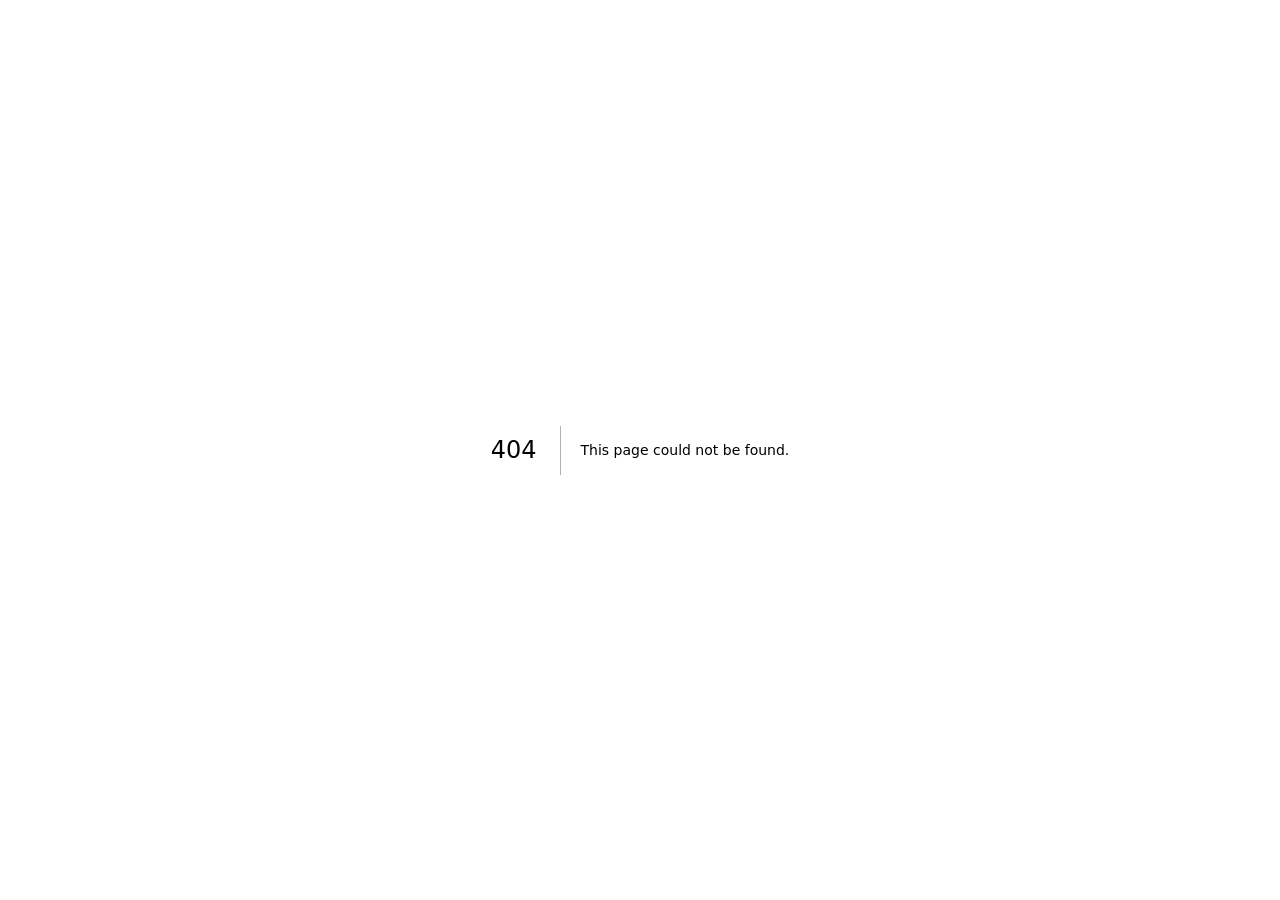
==== 404/index.html @ 4264b638 "feat: initial release of AquaMind AI frontend and GitHub Pages deployment" ====
<!DOCTYPE html><html lang="az"><head><meta charSet="utf-8"/><meta name="viewport" content="width=device-width, initial-scale=1"/><link rel="stylesheet" href="/_next/static/css/7a95e7f1d244019e.css" crossorigin="" data-precedence="next"/><link rel="preload" as="script" fetchPriority="low" href="/_next/static/chunks/webpack-76c2c47c32626e81.js" crossorigin=""/><script src="/_next/static/chunks/fd9d1056-ce0f499a22923466.js" async="" crossorigin=""></script><script src="/_next/static/chunks/69-cda3933aa8837199.js" async="" crossorigin=""></script><script src="/_next/static/chunks/main-app-fae444a233d89d41.js" async="" crossorigin=""></script><title>404: This page could not be found.</title><meta name="theme-color" content="#030f1a"/><title>AquaMind AI — Ağıllı Akvakültür və Akvaponika Monitorinqi</title><meta name="description" content="Azərbaycan Respublikası — Real vaxtlı IoT və Süni İntellekt əsaslı su ekosistemi, balıq və bitki bəslənmə monitorinq sistemi."/><meta name="author" content="Suleyman Hajizadeh"/><meta name="keywords" content="AquaMind AI,Akvaponika,Akvakültür,Azərbaycan,IoT Monitorinq,Süni İntellekt,Random Forest,Next.js,Vercel"/><meta property="og:title" content="AquaMind AI — Ağıllı Akvakültür və Akvaponika Monitorinq Platforması"/><meta property="og:description" content="Real-vaxt sensor telemetriyası, AI temperatur proqnozları və erkən xəbərdarlıq sistemi."/><meta property="og:site_name" content="AquaMind AI"/><meta property="og:locale" content="az_AZ"/><meta property="og:type" content="website"/><meta name="twitter:card" content="summary_large_image"/><meta name="twitter:title" content="AquaMind AI — Ağıllı Akvakültür Monitorinqi"/><meta name="twitter:description" content="IoT və Süni İntellekt əsaslı akvaponika monitorinq sistemi"/><link rel="icon" href="data:image/svg+xml,&lt;svg xmlns=&#x27;http://www.w3.org/2000/svg&#x27; viewBox=&#x27;0 0 100 100&#x27;&gt;&lt;text y=&#x27;.9em&#x27; font-size=&#x27;90&#x27;&gt;🌊&lt;/text&gt;&lt;/svg&gt;"/><script src="/_next/static/chunks/polyfills-c67a75d1b6f99dc8.js" crossorigin="" noModule=""></script></head><body class="antialiased selection:bg-[#38bdf8]/30 selection:text-[#38bdf8]"><div style="font-family:system-ui,&quot;Segoe UI&quot;,Roboto,Helvetica,Arial,sans-serif,&quot;Apple Color Emoji&quot;,&quot;Segoe UI Emoji&quot;;height:100vh;text-align:center;display:flex;flex-direction:column;align-items:center;justify-content:center"><div><style>body{color:#000;background:#fff;margin:0}.next-error-h1{border-right:1px solid rgba(0,0,0,.3)}@media (prefers-color-scheme:dark){body{color:#fff;background:#000}.next-error-h1{border-right:1px solid rgba(255,255,255,.3)}}</style><h1 class="next-error-h1" style="display:inline-block;margin:0 20px 0 0;padding:0 23px 0 0;font-size:24px;font-weight:500;vertical-align:top;line-height:49px">404</h1><div style="display:inline-block"><h2 style="font-size:14px;font-weight:400;line-height:49px;margin:0">This page could not be found.</h2></div></div></div><script src="/_next/static/chunks/webpack-76c2c47c32626e81.js" crossorigin="" async=""></script><script>(self.__next_f=self.__next_f||[]).push([0]);self.__next_f.push([2,null])</script><script>self.__next_f.push([1,"1:HL[\"/_next/static/css/7a95e7f1d244019e.css\",\"style\",{\"crossOrigin\":\"\"}]\n0:\"$L2\"\n"])</script><script>self.__next_f.push([1,"3:I[7690,[],\"\"]\n5:I[5613,[],\"\"]\n6:I[1778,[],\"\"]\nc:I[8955,[],\"\"]\n7:{\"fontFamily\":\"system-ui,\\\"Segoe UI\\\",Roboto,Helvetica,Arial,sans-serif,\\\"Apple Color Emoji\\\",\\\"Segoe UI Emoji\\\"\",\"height\":\"100vh\",\"textAlign\":\"center\",\"display\":\"flex\",\"flexDirection\":\"column\",\"alignItems\":\"center\",\"justifyContent\":\"center\"}\n8:{\"display\":\"inline-block\",\"margin\":\"0 20px 0 0\",\"padding\":\"0 23px 0 0\",\"fontSize\":24,\"fontWeight\":500,\"verticalAlign\":\"top\",\"lineHeight\":\"49px\"}\n9:{\"display\":\"inline-block\"}\na:{\"fontSize\":14,\"fontWeigh"])</script><script>self.__next_f.push([1,"t\":400,\"lineHeight\":\"49px\",\"margin\":0}\nd:[]\n"])</script><script>self.__next_f.push([1,"2:[[[\"$\",\"link\",\"0\",{\"rel\":\"stylesheet\",\"href\":\"/_next/static/css/7a95e7f1d244019e.css\",\"precedence\":\"next\",\"crossOrigin\":\"\"}]],[\"$\",\"$L3\",null,{\"buildId\":\"jbBzk1_07WuRyz55Twn7K\",\"assetPrefix\":\"\",\"initialCanonicalUrl\":\"/_not-found/\",\"initialTree\":[\"\",{\"children\":[\"__PAGE__\",{}]},\"$undefined\",\"$undefined\",true],\"initialSeedData\":[\"\",{\"children\":[\"__PAGE__\",{},[\"$L4\",[[\"$\",\"title\",null,{\"children\":\"404: This page could not be found.\"}],[\"$\",\"div\",null,{\"style\":{\"fontFamily\":\"system-ui,\\\"Segoe UI\\\",Roboto,Helvetica,Arial,sans-serif,\\\"Apple Color Emoji\\\",\\\"Segoe UI Emoji\\\"\",\"height\":\"100vh\",\"textAlign\":\"center\",\"display\":\"flex\",\"flexDirection\":\"column\",\"alignItems\":\"center\",\"justifyContent\":\"center\"},\"children\":[\"$\",\"div\",null,{\"children\":[[\"$\",\"style\",null,{\"dangerouslySetInnerHTML\":{\"__html\":\"body{color:#000;background:#fff;margin:0}.next-error-h1{border-right:1px solid rgba(0,0,0,.3)}@media (prefers-color-scheme:dark){body{color:#fff;background:#000}.next-error-h1{border-right:1px solid rgba(255,255,255,.3)}}\"}}],[\"$\",\"h1\",null,{\"className\":\"next-error-h1\",\"style\":{\"display\":\"inline-block\",\"margin\":\"0 20px 0 0\",\"padding\":\"0 23px 0 0\",\"fontSize\":24,\"fontWeight\":500,\"verticalAlign\":\"top\",\"lineHeight\":\"49px\"},\"children\":\"404\"}],[\"$\",\"div\",null,{\"style\":{\"display\":\"inline-block\"},\"children\":[\"$\",\"h2\",null,{\"style\":{\"fontSize\":14,\"fontWeight\":400,\"lineHeight\":\"49px\",\"margin\":0},\"children\":\"This page could not be found.\"}]}]]}]}]],null]]},[null,[\"$\",\"html\",null,{\"lang\":\"az\",\"children\":[\"$\",\"body\",null,{\"className\":\"antialiased selection:bg-[#38bdf8]/30 selection:text-[#38bdf8]\",\"children\":[\"$\",\"$L5\",null,{\"parallelRouterKey\":\"children\",\"segmentPath\":[\"children\"],\"loading\":\"$undefined\",\"loadingStyles\":\"$undefined\",\"loadingScripts\":\"$undefined\",\"hasLoading\":false,\"error\":\"$undefined\",\"errorStyles\":\"$undefined\",\"errorScripts\":\"$undefined\",\"template\":[\"$\",\"$L6\",null,{}],\"templateStyles\":\"$undefined\",\"templateScripts\":\"$undefined\",\"notFound\":[[\"$\",\"title\",null,{\"children\":\"404: This page could not be found.\"}],[\"$\",\"div\",null,{\"style\":\"$7\",\"children\":[\"$\",\"div\",null,{\"children\":[[\"$\",\"style\",null,{\"dangerouslySetInnerHTML\":{\"__html\":\"body{color:#000;background:#fff;margin:0}.next-error-h1{border-right:1px solid rgba(0,0,0,.3)}@media (prefers-color-scheme:dark){body{color:#fff;background:#000}.next-error-h1{border-right:1px solid rgba(255,255,255,.3)}}\"}}],[\"$\",\"h1\",null,{\"className\":\"next-error-h1\",\"style\":\"$8\",\"children\":\"404\"}],[\"$\",\"div\",null,{\"style\":\"$9\",\"children\":[\"$\",\"h2\",null,{\"style\":\"$a\",\"children\":\"This page could not be found.\"}]}]]}]}]],\"notFoundStyles\":[],\"styles\":null}]}]}],null]],\"initialHead\":[false,\"$Lb\"],\"globalErrorComponent\":\"$c\",\"missingSlots\":\"$Wd\"}]]\n"])</script><script>self.__next_f.push([1,"b:[[\"$\",\"meta\",\"0\",{\"name\":\"viewport\",\"content\":\"width=device-width, initial-scale=1\"}],[\"$\",\"meta\",\"1\",{\"name\":\"theme-color\",\"content\":\"#030f1a\"}],[\"$\",\"meta\",\"2\",{\"charSet\":\"utf-8\"}],[\"$\",\"title\",\"3\",{\"children\":\"AquaMind AI — Ağıllı Akvakültür və Akvaponika Monitorinqi\"}],[\"$\",\"meta\",\"4\",{\"name\":\"description\",\"content\":\"Azərbaycan Respublikası — Real vaxtlı IoT və Süni İntellekt əsaslı su ekosistemi, balıq və bitki bəslənmə monitorinq sistemi.\"}],[\"$\",\"meta\",\"5\",{\"name\":\"author\",\"content\":\"Suleyman Hajizadeh\"}],[\"$\",\"meta\",\"6\",{\"name\":\"keywords\",\"content\":\"AquaMind AI,Akvaponika,Akvakültür,Azərbaycan,IoT Monitorinq,Süni İntellekt,Random Forest,Next.js,Vercel\"}],[\"$\",\"meta\",\"7\",{\"property\":\"og:title\",\"content\":\"AquaMind AI — Ağıllı Akvakültür və Akvaponika Monitorinq Platforması\"}],[\"$\",\"meta\",\"8\",{\"property\":\"og:description\",\"content\":\"Real-vaxt sensor telemetriyası, AI temperatur proqnozları və erkən xəbərdarlıq sistemi.\"}],[\"$\",\"meta\",\"9\",{\"property\":\"og:site_name\",\"content\":\"AquaMind AI\"}],[\"$\",\"meta\",\"10\",{\"property\":\"og:locale\",\"content\":\"az_AZ\"}],[\"$\",\"meta\",\"11\",{\"property\":\"og:type\",\"content\":\"website\"}],[\"$\",\"meta\",\"12\",{\"name\":\"twitter:card\",\"content\":\"summary_large_image\"}],[\"$\",\"meta\",\"13\",{\"name\":\"twitter:title\",\"content\":\"AquaMind AI — Ağıllı Akvakültür Monitorinqi\"}],[\"$\",\"meta\",\"14\",{\"name\":\"twitter:description\",\"content\":\"IoT və Süni İntellekt əsaslı akvaponika monitorinq sistemi\"}],[\"$\",\"link\",\"15\",{\"rel\":\"icon\",\"href\":\"data:image/svg+xml,\u003csvg xmlns='http://www.w3.org/2000/svg' viewBox='0 0 100 100'\u003e\u003ctext y='.9em' font-size='90'\u003e🌊\u003c/text\u003e\u003c/svg\u003e\"}]]\n"])</script><script>self.__next_f.push([1,"4:null\n"])</script><script>self.__next_f.push([1,""])</script></body></html>
---- _next/static/css/7a95e7f1d244019e.css ----
*,:after,:before{--tw-border-spacing-x:0;--tw-border-spacing-y:0;--tw-translate-x:0;--tw-translate-y:0;--tw-rotate:0;--tw-skew-x:0;--tw-skew-y:0;--tw-scale-x:1;--tw-scale-y:1;--tw-pan-x: ;--tw-pan-y: ;--tw-pinch-zoom: ;--tw-scroll-snap-strictness:proximity;--tw-gradient-from-position: ;--tw-gradient-via-position: ;--tw-gradient-to-position: ;--tw-ordinal: ;--tw-slashed-zero: ;--tw-numeric-figure: ;--tw-numeric-spacing: ;--tw-numeric-fraction: ;--tw-ring-inset: ;--tw-ring-offset-width:0px;--tw-ring-offset-color:#fff;--tw-ring-color:rgba(59,130,246,.5);--tw-ring-offset-shadow:0 0 #0000;--tw-ring-shadow:0 0 #0000;--tw-shadow:0 0 #0000;--tw-shadow-colored:0 0 #0000;--tw-blur: ;--tw-brightness: ;--tw-contrast: ;--tw-grayscale: ;--tw-hue-rotate: ;--tw-invert: ;--tw-saturate: ;--tw-sepia: ;--tw-drop-shadow: ;--tw-backdrop-blur: ;--tw-backdrop-brightness: ;--tw-backdrop-contrast: ;--tw-backdrop-grayscale: ;--tw-backdrop-hue-rotate: ;--tw-backdrop-invert: ;--tw-backdrop-opacity: ;--tw-backdrop-saturate: ;--tw-backdrop-sepia: ;--tw-contain-size: ;--tw-contain-layout: ;--tw-contain-paint: ;--tw-contain-style: }::backdrop{--tw-border-spacing-x:0;--tw-border-spacing-y:0;--tw-translate-x:0;--tw-translate-y:0;--tw-rotate:0;--tw-skew-x:0;--tw-skew-y:0;--tw-scale-x:1;--tw-scale-y:1;--tw-pan-x: ;--tw-pan-y: ;--tw-pinch-zoom: ;--tw-scroll-snap-strictness:proximity;--tw-gradient-from-position: ;--tw-gradient-via-position: ;--tw-gradient-to-position: ;--tw-ordinal: ;--tw-slashed-zero: ;--tw-numeric-figure: ;--tw-numeric-spacing: ;--tw-numeric-fraction: ;--tw-ring-inset: ;--tw-ring-offset-width:0px;--tw-ring-offset-color:#fff;--tw-ring-color:rgba(59,130,246,.5);--tw-ring-offset-shadow:0 0 #0000;--tw-ring-shadow:0 0 #0000;--tw-shadow:0 0 #0000;--tw-shadow-colored:0 0 #0000;--tw-blur: ;--tw-brightness: ;--tw-contrast: ;--tw-grayscale: ;--tw-hue-rotate: ;--tw-invert: ;--tw-saturate: ;--tw-sepia: ;--tw-drop-shadow: ;--tw-backdrop-blur: ;--tw-backdrop-brightness: ;--tw-backdrop-contrast: ;--tw-backdrop-grayscale: ;--tw-backdrop-hue-rotate: ;--tw-backdrop-invert: ;--tw-backdrop-opacity: ;--tw-backdrop-saturate: ;--tw-backdrop-sepia: ;--tw-contain-size: ;--tw-contain-layout: ;--tw-contain-paint: ;--tw-contain-style: }/*
! tailwindcss v3.4.19 | MIT License | https://tailwindcss.com
*/*,:after,:before{box-sizing:border-box;border:0 solid #e5e7eb}:after,:before{--tw-content:""}:host,html{line-height:1.5;-webkit-text-size-adjust:100%;-moz-tab-size:4;-o-tab-size:4;tab-size:4;font-family:Inter,sans-serif;font-feature-settings:normal;font-variation-settings:normal;-webkit-tap-highlight-color:transparent}body{line-height:inherit}hr{height:0;color:inherit;border-top-width:1px}abbr:where([title]){-webkit-text-decoration:underline dotted;text-decoration:underline dotted}h1,h2,h3,h4,h5,h6{font-size:inherit;font-weight:inherit}a{color:inherit;text-decoration:inherit}b,strong{font-weight:bolder}code,kbd,pre,samp{font-family:ui-monospace,SFMono-Regular,Menlo,Monaco,Consolas,Liberation Mono,Courier New,monospace;font-feature-settings:normal;font-variation-settings:normal;font-size:1em}small{font-size:80%}sub,sup{font-size:75%;line-height:0;position:relative;vertical-align:baseline}sub{bottom:-.25em}sup{top:-.5em}table{text-indent:0;border-color:inherit;border-collapse:collapse}button,input,optgroup,select,textarea{font-family:inherit;font-feature-settings:inherit;font-variation-settings:inherit;font-size:100%;font-weight:inherit;line-height:inherit;letter-spacing:inherit;color:inherit;margin:0;padding:0}button,select{text-transform:none}button,input:where([type=button]),input:where([type=reset]),input:where([type=submit]){-webkit-appearance:button;background-color:transparent;background-image:none}:-moz-focusring{outline:auto}:-moz-ui-invalid{box-shadow:none}progress{vertical-align:baseline}::-webkit-inner-spin-button,::-webkit-outer-spin-button{height:auto}[type=search]{-webkit-appearance:textfield;outline-offset:-2px}::-webkit-search-decoration{-webkit-appearance:none}::-webkit-file-upload-button{-webkit-appearance:button;font:inherit}summary{display:list-item}blockquote,dd,dl,figure,h1,h2,h3,h4,h5,h6,hr,p,pre{margin:0}fieldset{margin:0}fieldset,legend{padding:0}menu,ol,ul{list-style:none;margin:0;padding:0}dialog{padding:0}textarea{resize:vertical}input::-moz-placeholder,textarea::-moz-placeholder{opacity:1;color:#9ca3af}input::placeholder,textarea::placeholder{opacity:1;color:#9ca3af}[role=button],button{cursor:pointer}:disabled{cursor:default}audio,canvas,embed,iframe,img,object,svg,video{display:block;vertical-align:middle}img,video{max-width:100%;height:auto}[hidden]:where(:not([hidden=until-found])){display:none}.static{position:static}.absolute{position:absolute}.relative{position:relative}.left-0{left:0}.top-0{top:0}.mx-auto{margin-left:auto;margin-right:auto}.mb-1{margin-bottom:.25rem}.mb-2{margin-bottom:.5rem}.mb-4{margin-bottom:1rem}.mb-6{margin-bottom:1.5rem}.ml-1{margin-left:.25rem}.mt-0\.5{margin-top:.125rem}.mt-1{margin-top:.25rem}.mt-2{margin-top:.5rem}.mt-3{margin-top:.75rem}.mt-4{margin-top:1rem}.flex{display:flex}.grid{display:grid}.hidden{display:none}.h-1{height:.25rem}.h-16{height:4rem}.h-2{height:.5rem}.h-2\.5{height:.625rem}.h-20{height:5rem}.h-3\.5{height:.875rem}.h-80{height:20rem}.h-full{height:100%}.max-h-\[300px\]{max-height:300px}.min-h-screen{min-height:100vh}.w-16{width:4rem}.w-2{width:.5rem}.w-2\.5{width:.625rem}.w-20{width:5rem}.w-3\.5{width:.875rem}.w-full{width:100%}.max-w-7xl{max-width:80rem}.flex-shrink-0{flex-shrink:0}@keyframes bounce{0%,to{transform:translateY(-25%);animation-timing-function:cubic-bezier(.8,0,1,1)}50%{transform:none;animation-timing-function:cubic-bezier(0,0,.2,1)}}.animate-bounce{animation:bounce 1s infinite}@keyframes ping{75%,to{transform:scale(2);opacity:0}}.animate-ping{animation:ping 1s cubic-bezier(0,0,.2,1) infinite}@keyframes spin{to{transform:rotate(1turn)}}.animate-spin{animation:spin 1s linear infinite}.grid-cols-1{grid-template-columns:repeat(1,minmax(0,1fr))}.grid-cols-2{grid-template-columns:repeat(2,minmax(0,1fr))}.flex-col{flex-direction:column}.flex-wrap{flex-wrap:wrap}.items-start{align-items:flex-start}.items-center{align-items:center}.items-baseline{align-items:baseline}.justify-start{justify-content:flex-start}.justify-center{justify-content:center}.justify-between{justify-content:space-between}.gap-1{gap:.25rem}.gap-1\.5{gap:.375rem}.gap-2{gap:.5rem}.gap-3{gap:.75rem}.gap-4{gap:1rem}.gap-6{gap:1.5rem}.space-y-1>:not([hidden])~:not([hidden]){--tw-space-y-reverse:0;margin-top:calc(.25rem * calc(1 - var(--tw-space-y-reverse)));margin-bottom:calc(.25rem * var(--tw-space-y-reverse))}.space-y-3>:not([hidden])~:not([hidden]){--tw-space-y-reverse:0;margin-top:calc(.75rem * calc(1 - var(--tw-space-y-reverse)));margin-bottom:calc(.75rem * var(--tw-space-y-reverse))}.space-y-6>:not([hidden])~:not([hidden]){--tw-space-y-reverse:0;margin-top:calc(1.5rem * calc(1 - var(--tw-space-y-reverse)));margin-bottom:calc(1.5rem * var(--tw-space-y-reverse))}.overflow-hidden{overflow:hidden}.overflow-x-auto{overflow-x:auto}.overflow-y-auto{overflow-y:auto}.whitespace-nowrap{white-space:nowrap}.rounded{border-radius:.25rem}.rounded-2xl{border-radius:1rem}.rounded-full{border-radius:9999px}.rounded-lg{border-radius:.5rem}.rounded-xl{border-radius:.75rem}.border{border-width:1px}.border-4{border-width:4px}.border-l{border-left-width:1px}.border-t{border-top-width:1px}.border-\[\#38bdf8\]\/20{border-color:rgba(56,189,248,.2)}.border-\[\#38bdf8\]\/30{border-color:rgba(56,189,248,.3)}.border-amber-500\/30{border-color:rgba(245,158,11,.3)}.border-amber-500\/40{border-color:rgba(245,158,11,.4)}.border-emerald-500\/20{border-color:rgba(16,185,129,.2)}.border-emerald-500\/30{border-color:rgba(16,185,129,.3)}.border-emerald-500\/40{border-color:rgba(16,185,129,.4)}.border-red-500\/40{border-color:rgba(239,68,68,.4)}.border-sky-500\/40{border-color:rgba(14,165,233,.4)}.border-white\/10{border-color:hsla(0,0%,100%,.1)}.border-white\/5{border-color:hsla(0,0%,100%,.05)}.border-t-\[\#38bdf8\]{--tw-border-opacity:1;border-top-color:rgb(56 189 248/var(--tw-border-opacity,1))}.bg-\[\#030f1a\]{--tw-bg-opacity:1;background-color:rgb(3 15 26/var(--tw-bg-opacity,1))}.bg-\[\#0a1628\]{--tw-bg-opacity:1;background-color:rgb(10 22 40/var(--tw-bg-opacity,1))}.bg-\[\#0a1628\]\/80{background-color:rgba(10,22,40,.8)}.bg-\[\#22c55e\]{--tw-bg-opacity:1;background-color:rgb(34 197 94/var(--tw-bg-opacity,1))}.bg-\[\#38bdf8\]{--tw-bg-opacity:1;background-color:rgb(56 189 248/var(--tw-bg-opacity,1))}.bg-\[\#38bdf8\]\/10{background-color:rgba(56,189,248,.1)}.bg-\[\#38bdf8\]\/20{background-color:rgba(56,189,248,.2)}.bg-\[\#f59e0b\]{--tw-bg-opacity:1;background-color:rgb(245 158 11/var(--tw-bg-opacity,1))}.bg-amber-500\/10{background-color:rgba(245,158,11,.1)}.bg-amber-500\/20{background-color:rgba(245,158,11,.2)}.bg-amber-500\/5{background-color:rgba(245,158,11,.05)}.bg-emerald-500\/10{background-color:rgba(16,185,129,.1)}.bg-emerald-500\/20{background-color:rgba(16,185,129,.2)}.bg-emerald-500\/5{background-color:rgba(16,185,129,.05)}.bg-red-500\/10{background-color:rgba(239,68,68,.1)}.bg-red-500\/20{background-color:rgba(239,68,68,.2)}.bg-sky-500\/10{background-color:rgba(14,165,233,.1)}.bg-white\/10{background-color:hsla(0,0%,100%,.1)}.bg-white\/5{background-color:hsla(0,0%,100%,.05)}.bg-gradient-to-r{background-image:linear-gradient(to right,var(--tw-gradient-stops))}.from-sky-500{--tw-gradient-from:#0ea5e9 var(--tw-gradient-from-position);--tw-gradient-to:rgba(14,165,233,0) var(--tw-gradient-to-position);--tw-gradient-stops:var(--tw-gradient-from),var(--tw-gradient-to)}.from-transparent{--tw-gradient-from:transparent var(--tw-gradient-from-position);--tw-gradient-to:transparent var(--tw-gradient-to-position);--tw-gradient-stops:var(--tw-gradient-from),var(--tw-gradient-to)}.to-\[\#38bdf8\]{--tw-gradient-to:#38bdf8 var(--tw-gradient-to-position)}.to-blue-400{--tw-gradient-to:#60a5fa var(--tw-gradient-to-position)}.fill-current{fill:currentColor}.p-1{padding:.25rem}.p-2{padding:.5rem}.p-3{padding:.75rem}.p-3\.5{padding:.875rem}.p-4{padding:1rem}.p-6{padding:1.5rem}.px-2{padding-left:.5rem;padding-right:.5rem}.px-2\.5{padding-left:.625rem;padding-right:.625rem}.px-3{padding-left:.75rem;padding-right:.75rem}.px-4{padding-left:1rem;padding-right:1rem}.py-0\.5{padding-top:.125rem;padding-bottom:.125rem}.py-1{padding-top:.25rem;padding-bottom:.25rem}.py-1\.5{padding-top:.375rem;padding-bottom:.375rem}.py-12{padding-top:3rem;padding-bottom:3rem}.py-2{padding-top:.5rem;padding-bottom:.5rem}.py-6{padding-top:1.5rem;padding-bottom:1.5rem}.pb-2{padding-bottom:.5rem}.pl-4{padding-left:1rem}.pr-1{padding-right:.25rem}.pt-3{padding-top:.75rem}.text-center{text-align:center}.text-right{text-align:right}.font-sans{font-family:Inter,sans-serif}.text-2xl{font-size:1.5rem;line-height:2rem}.text-3xl{font-size:1.875rem;line-height:2.25rem}.text-4xl{font-size:2.25rem;line-height:2.5rem}.text-\[10px\]{font-size:10px}.text-\[11px\]{font-size:11px}.text-base{font-size:1rem;line-height:1.5rem}.text-lg{font-size:1.125rem;line-height:1.75rem}.text-sm{font-size:.875rem;line-height:1.25rem}.text-xl{font-size:1.25rem;line-height:1.75rem}.text-xs{font-size:.75rem;line-height:1rem}.font-black{font-weight:900}.font-bold{font-weight:700}.font-extrabold{font-weight:800}.font-medium{font-weight:500}.font-normal{font-weight:400}.font-semibold{font-weight:600}.uppercase{text-transform:uppercase}.tracking-tight{letter-spacing:-.025em}.tracking-wide{letter-spacing:.025em}.tracking-wider{letter-spacing:.05em}.text-\[\#030f1a\]{--tw-text-opacity:1;color:rgb(3 15 26/var(--tw-text-opacity,1))}.text-\[\#38bdf8\]{--tw-text-opacity:1;color:rgb(56 189 248/var(--tw-text-opacity,1))}.text-\[\#94a3b8\]{--tw-text-opacity:1;color:rgb(148 163 184/var(--tw-text-opacity,1))}.text-\[\#e2e8f0\]{--tw-text-opacity:1;color:rgb(226 232 240/var(--tw-text-opacity,1))}.text-amber-200{--tw-text-opacity:1;color:rgb(253 230 138/var(--tw-text-opacity,1))}.text-amber-300{--tw-text-opacity:1;color:rgb(252 211 77/var(--tw-text-opacity,1))}.text-amber-400{--tw-text-opacity:1;color:rgb(251 191 36/var(--tw-text-opacity,1))}.text-emerald-300{--tw-text-opacity:1;color:rgb(110 231 183/var(--tw-text-opacity,1))}.text-emerald-400{--tw-text-opacity:1;color:rgb(52 211 153/var(--tw-text-opacity,1))}.text-red-200{--tw-text-opacity:1;color:rgb(254 202 202/var(--tw-text-opacity,1))}.text-red-300{--tw-text-opacity:1;color:rgb(252 165 165/var(--tw-text-opacity,1))}.text-red-400{--tw-text-opacity:1;color:rgb(248 113 113/var(--tw-text-opacity,1))}.text-sky-200{--tw-text-opacity:1;color:rgb(186 230 253/var(--tw-text-opacity,1))}.text-sky-300{--tw-text-opacity:1;color:rgb(125 211 252/var(--tw-text-opacity,1))}.text-sky-400{--tw-text-opacity:1;color:rgb(56 189 248/var(--tw-text-opacity,1))}.text-white{--tw-text-opacity:1;color:rgb(255 255 255/var(--tw-text-opacity,1))}.antialiased{-webkit-font-smoothing:antialiased;-moz-osx-font-smoothing:grayscale}.opacity-40{opacity:.4}.opacity-70{opacity:.7}.shadow-2xl{--tw-shadow:0 25px 50px -12px rgba(0,0,0,.25);--tw-shadow-colored:0 25px 50px -12px var(--tw-shadow-color)}.shadow-2xl,.shadow-inner{box-shadow:var(--tw-ring-offset-shadow,0 0 #0000),var(--tw-ring-shadow,0 0 #0000),var(--tw-shadow)}.shadow-inner{--tw-shadow:inset 0 2px 4px 0 rgba(0,0,0,.05);--tw-shadow-colored:inset 0 2px 4px 0 var(--tw-shadow-color)}.shadow-lg{--tw-shadow:0 10px 15px -3px rgba(0,0,0,.1),0 4px 6px -4px rgba(0,0,0,.1);--tw-shadow-colored:0 10px 15px -3px var(--tw-shadow-color),0 4px 6px -4px var(--tw-shadow-color)}.shadow-lg,.shadow-md{box-shadow:var(--tw-ring-offset-shadow,0 0 #0000),var(--tw-ring-shadow,0 0 #0000),var(--tw-shadow)}.shadow-md{--tw-shadow:0 4px 6px -1px rgba(0,0,0,.1),0 2px 4px -2px rgba(0,0,0,.1);--tw-shadow-colored:0 4px 6px -1px var(--tw-shadow-color),0 2px 4px -2px var(--tw-shadow-color)}.shadow-xl{--tw-shadow:0 20px 25px -5px rgba(0,0,0,.1),0 8px 10px -6px rgba(0,0,0,.1);--tw-shadow-colored:0 20px 25px -5px var(--tw-shadow-color),0 8px 10px -6px var(--tw-shadow-color);box-shadow:var(--tw-ring-offset-shadow,0 0 #0000),var(--tw-ring-shadow,0 0 #0000),var(--tw-shadow)}.shadow-\[\#38bdf8\]\/20{--tw-shadow-color:rgba(56,189,248,.2);--tw-shadow:var(--tw-shadow-colored)}.filter{filter:var(--tw-blur) var(--tw-brightness) var(--tw-contrast) var(--tw-grayscale) var(--tw-hue-rotate) var(--tw-invert) var(--tw-saturate) var(--tw-sepia) var(--tw-drop-shadow)}.transition{transition-property:color,background-color,border-color,text-decoration-color,fill,stroke,opacity,box-shadow,transform,filter,backdrop-filter;transition-timing-function:cubic-bezier(.4,0,.2,1);transition-duration:.15s}.transition-all{transition-property:all;transition-timing-function:cubic-bezier(.4,0,.2,1);transition-duration:.15s}.duration-1000{transition-duration:1s}@import url("https://fonts.googleapis.com/css2?family=Inter:wght@300;400;500;600;700&display=swap");*{box-sizing:border-box}body{background:#030f1a;color:#e2e8f0;font-family:Inter,sans-serif;margin:0}::-webkit-scrollbar{width:4px}::-webkit-scrollbar-track{background:#0a1628}::-webkit-scrollbar-thumb{background:#1e3a5f;border-radius:2px}.glass{background:rgba(13,30,55,.85);border:1px solid rgba(56,139,197,.2);backdrop-filter:blur(12px)}.glow-blue{box-shadow:0 0 20px rgba(56,139,197,.15)}.glow-green{box-shadow:0 0 20px rgba(34,197,94,.15)}.glow-red{box-shadow:0 0 20px rgba(239,68,68,.2)}.glow-amber{box-shadow:0 0 20px rgba(245,158,11,.15)}.gradient-text{background:linear-gradient(135deg,#38bdf8,#818cf8);-webkit-background-clip:text;-webkit-text-fill-color:transparent;background-clip:text}.card-hover{transition:all .2s ease}.card-hover:hover{transform:translateY(-2px);border-color:rgba(56,139,197,.5)}@keyframes blink{0%,to{opacity:1}50%{opacity:.3}}.live-dot{animation:blink 1.5s ease-in-out infinite}.selection\:bg-\[\#38bdf8\]\/30 ::-moz-selection{background-color:rgba(56,189,248,.3)}.selection\:bg-\[\#38bdf8\]\/30 ::selection{background-color:rgba(56,189,248,.3)}.selection\:text-\[\#38bdf8\] ::-moz-selection{--tw-text-opacity:1;color:rgb(56 189 248/var(--tw-text-opacity,1))}.selection\:text-\[\#38bdf8\] ::selection{--tw-text-opacity:1;color:rgb(56 189 248/var(--tw-text-opacity,1))}.selection\:bg-\[\#38bdf8\]\/30::-moz-selection{background-color:rgba(56,189,248,.3)}.selection\:bg-\[\#38bdf8\]\/30::selection{background-color:rgba(56,189,248,.3)}.selection\:text-\[\#38bdf8\]::-moz-selection{--tw-text-opacity:1;color:rgb(56 189 248/var(--tw-text-opacity,1))}.selection\:text-\[\#38bdf8\]::selection{--tw-text-opacity:1;color:rgb(56 189 248/var(--tw-text-opacity,1))}.hover\:bg-\[\#1e3a5f\]:hover{--tw-bg-opacity:1;background-color:rgb(30 58 95/var(--tw-bg-opacity,1))}.hover\:bg-\[\#38bdf8\]\/10:hover{background-color:rgba(56,189,248,.1)}.hover\:bg-\[\#38bdf8\]\/20:hover{background-color:rgba(56,189,248,.2)}.hover\:bg-amber-500\/30:hover{background-color:rgba(245,158,11,.3)}.hover\:bg-emerald-500\/30:hover{background-color:rgba(16,185,129,.3)}.hover\:bg-red-500\/30:hover{background-color:rgba(239,68,68,.3)}.hover\:bg-white\/20:hover{background-color:hsla(0,0%,100%,.2)}.hover\:text-white:hover{--tw-text-opacity:1;color:rgb(255 255 255/var(--tw-text-opacity,1))}.disabled\:opacity-50:disabled{opacity:.5}@media (min-width:640px){.sm\:inline{display:inline}.sm\:w-auto{width:auto}.sm\:grid-cols-2{grid-template-columns:repeat(2,minmax(0,1fr))}.sm\:grid-cols-3{grid-template-columns:repeat(3,minmax(0,1fr))}.sm\:flex-row{flex-direction:row}.sm\:items-center{align-items:center}.sm\:pb-0{padding-bottom:0}}@media (min-width:768px){.md\:block{display:block}.md\:w-auto{width:auto}.md\:grid-cols-4{grid-template-columns:repeat(4,minmax(0,1fr))}.md\:flex-row{flex-direction:row}.md\:p-8{padding:2rem}.md\:text-4xl{font-size:2.25rem;line-height:2.5rem}.md\:text-sm{font-size:.875rem;line-height:1.25rem}}@media (min-width:1024px){.lg\:col-span-2{grid-column:span 2/span 2}.lg\:w-auto{width:auto}.lg\:grid-cols-3{grid-template-columns:repeat(3,minmax(0,1fr))}.lg\:grid-cols-4{grid-template-columns:repeat(4,minmax(0,1fr))}.lg\:flex-row{flex-direction:row}.lg\:items-center{align-items:center}.lg\:justify-end{justify-content:flex-end}}
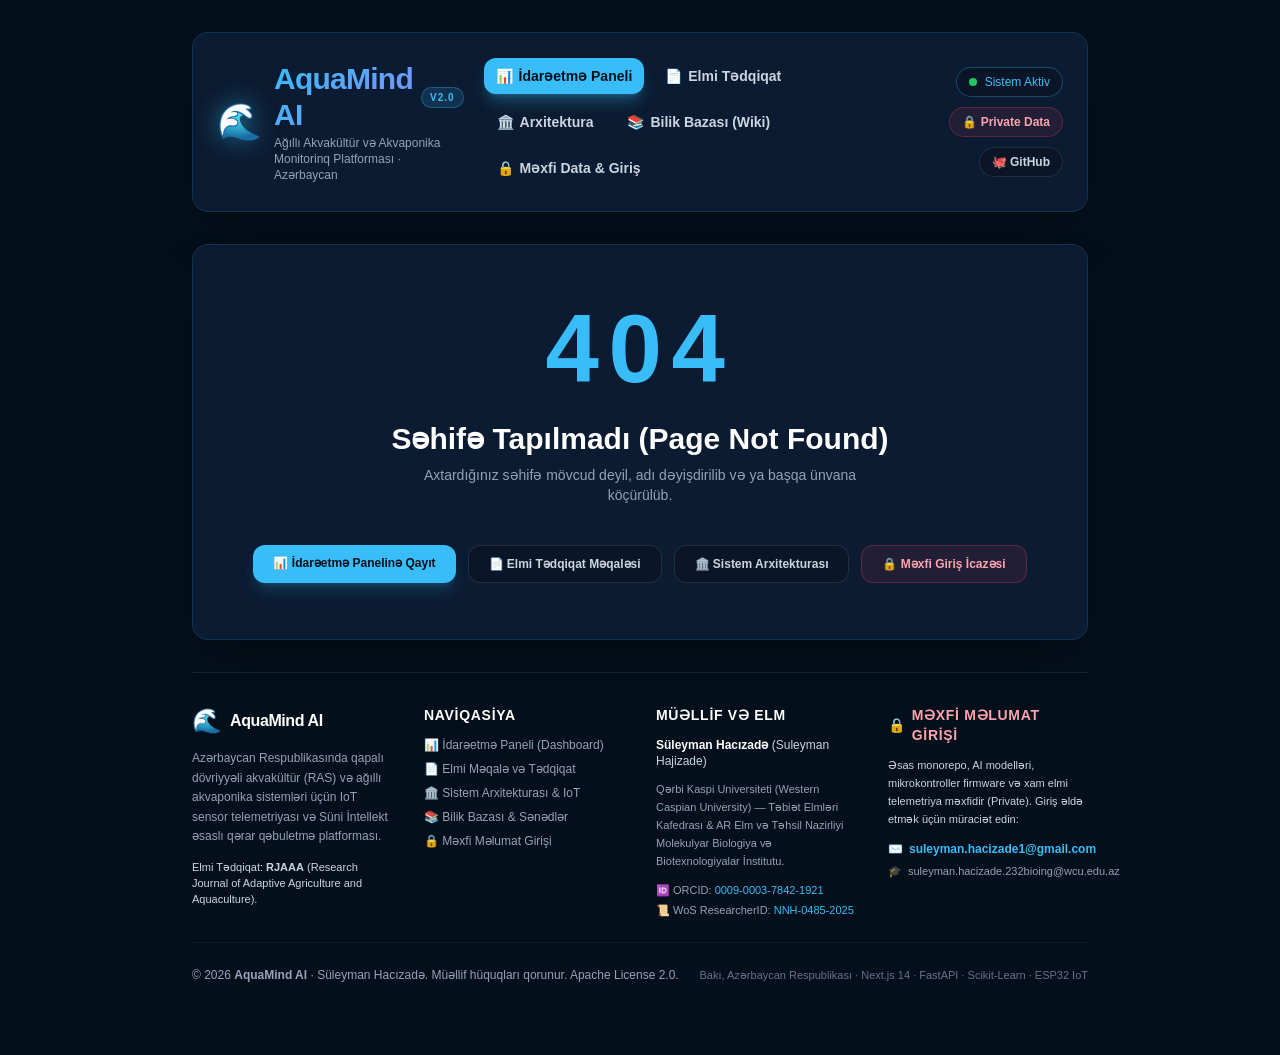
==== commit e1843333: "feat(seo): implement senior enterprise SEO architecture across all routes, static prerendering, sche" ====
--- a/404/index.html
+++ b/404/index.html
@@ -1 +1 @@
-<!DOCTYPE html><html lang="az"><head><meta charSet="utf-8"/><meta name="viewport" content="width=device-width, initial-scale=1"/><link rel="stylesheet" href="/_next/static/css/7a95e7f1d244019e.css" crossorigin="" data-precedence="next"/><link rel="preload" as="script" fetchPriority="low" href="/_next/static/chunks/webpack-76c2c47c32626e81.js" crossorigin=""/><script src="/_next/static/chunks/fd9d1056-ce0f499a22923466.js" async="" crossorigin=""></script><script src="/_next/static/chunks/69-cda3933aa8837199.js" async="" crossorigin=""></script><script src="/_next/static/chunks/main-app-fae444a233d89d41.js" async="" crossorigin=""></script><title>404: This page could not be found.</title><meta name="theme-color" content="#030f1a"/><title>AquaMind AI — Ağıllı Akvakültür və Akvaponika Monitorinqi</title><meta name="description" content="Azərbaycan Respublikası — Real vaxtlı IoT və Süni İntellekt əsaslı su ekosistemi, balıq və bitki bəslənmə monitorinq sistemi."/><meta name="author" content="Suleyman Hajizadeh"/><meta name="keywords" content="AquaMind AI,Akvaponika,Akvakültür,Azərbaycan,IoT Monitorinq,Süni İntellekt,Random Forest,Next.js,Vercel"/><meta property="og:title" content="AquaMind AI — Ağıllı Akvakültür və Akvaponika Monitorinq Platforması"/><meta property="og:description" content="Real-vaxt sensor telemetriyası, AI temperatur proqnozları və erkən xəbərdarlıq sistemi."/><meta property="og:site_name" content="AquaMind AI"/><meta property="og:locale" content="az_AZ"/><meta property="og:type" content="website"/><meta name="twitter:card" content="summary_large_image"/><meta name="twitter:title" content="AquaMind AI — Ağıllı Akvakültür Monitorinqi"/><meta name="twitter:description" content="IoT və Süni İntellekt əsaslı akvaponika monitorinq sistemi"/><link rel="icon" href="data:image/svg+xml,&lt;svg xmlns=&#x27;http://www.w3.org/2000/svg&#x27; viewBox=&#x27;0 0 100 100&#x27;&gt;&lt;text y=&#x27;.9em&#x27; font-size=&#x27;90&#x27;&gt;🌊&lt;/text&gt;&lt;/svg&gt;"/><script src="/_next/static/chunks/polyfills-c67a75d1b6f99dc8.js" crossorigin="" noModule=""></script></head><body class="antialiased selection:bg-[#38bdf8]/30 selection:text-[#38bdf8]"><div style="font-family:system-ui,&quot;Segoe UI&quot;,Roboto,Helvetica,Arial,sans-serif,&quot;Apple Color Emoji&quot;,&quot;Segoe UI Emoji&quot;;height:100vh;text-align:center;display:flex;flex-direction:column;align-items:center;justify-content:center"><div><style>body{color:#000;background:#fff;margin:0}.next-error-h1{border-right:1px solid rgba(0,0,0,.3)}@media (prefers-color-scheme:dark){body{color:#fff;background:#000}.next-error-h1{border-right:1px solid rgba(255,255,255,.3)}}</style><h1 class="next-error-h1" style="display:inline-block;margin:0 20px 0 0;padding:0 23px 0 0;font-size:24px;font-weight:500;vertical-align:top;line-height:49px">404</h1><div style="display:inline-block"><h2 style="font-size:14px;font-weight:400;line-height:49px;margin:0">This page could not be found.</h2></div></div></div><script src="/_next/static/chunks/webpack-76c2c47c32626e81.js" crossorigin="" async=""></script><script>(self.__next_f=self.__next_f||[]).push([0]);self.__next_f.push([2,null])</script><script>self.__next_f.push([1,"1:HL[\"/_next/static/css/7a95e7f1d244019e.css\",\"style\",{\"crossOrigin\":\"\"}]\n0:\"$L2\"\n"])</script><script>self.__next_f.push([1,"3:I[7690,[],\"\"]\n5:I[5613,[],\"\"]\n6:I[1778,[],\"\"]\nc:I[8955,[],\"\"]\n7:{\"fontFamily\":\"system-ui,\\\"Segoe UI\\\",Roboto,Helvetica,Arial,sans-serif,\\\"Apple Color Emoji\\\",\\\"Segoe UI Emoji\\\"\",\"height\":\"100vh\",\"textAlign\":\"center\",\"display\":\"flex\",\"flexDirection\":\"column\",\"alignItems\":\"center\",\"justifyContent\":\"center\"}\n8:{\"display\":\"inline-block\",\"margin\":\"0 20px 0 0\",\"padding\":\"0 23px 0 0\",\"fontSize\":24,\"fontWeight\":500,\"verticalAlign\":\"top\",\"lineHeight\":\"49px\"}\n9:{\"display\":\"inline-block\"}\na:{\"fontSize\":14,\"fontWeigh"])</script><script>self.__next_f.push([1,"t\":400,\"lineHeight\":\"49px\",\"margin\":0}\nd:[]\n"])</script><script>self.__next_f.push([1,"2:[[[\"$\",\"link\",\"0\",{\"rel\":\"stylesheet\",\"href\":\"/_next/static/css/7a95e7f1d244019e.css\",\"precedence\":\"next\",\"crossOrigin\":\"\"}]],[\"$\",\"$L3\",null,{\"buildId\":\"jbBzk1_07WuRyz55Twn7K\",\"assetPrefix\":\"\",\"initialCanonicalUrl\":\"/_not-found/\",\"initialTree\":[\"\",{\"children\":[\"__PAGE__\",{}]},\"$undefined\",\"$undefined\",true],\"initialSeedData\":[\"\",{\"children\":[\"__PAGE__\",{},[\"$L4\",[[\"$\",\"title\",null,{\"children\":\"404: This page could not be found.\"}],[\"$\",\"div\",null,{\"style\":{\"fontFamily\":\"system-ui,\\\"Segoe UI\\\",Roboto,Helvetica,Arial,sans-serif,\\\"Apple Color Emoji\\\",\\\"Segoe UI Emoji\\\"\",\"height\":\"100vh\",\"textAlign\":\"center\",\"display\":\"flex\",\"flexDirection\":\"column\",\"alignItems\":\"center\",\"justifyContent\":\"center\"},\"children\":[\"$\",\"div\",null,{\"children\":[[\"$\",\"style\",null,{\"dangerouslySetInnerHTML\":{\"__html\":\"body{color:#000;background:#fff;margin:0}.next-error-h1{border-right:1px solid rgba(0,0,0,.3)}@media (prefers-color-scheme:dark){body{color:#fff;background:#000}.next-error-h1{border-right:1px solid rgba(255,255,255,.3)}}\"}}],[\"$\",\"h1\",null,{\"className\":\"next-error-h1\",\"style\":{\"display\":\"inline-block\",\"margin\":\"0 20px 0 0\",\"padding\":\"0 23px 0 0\",\"fontSize\":24,\"fontWeight\":500,\"verticalAlign\":\"top\",\"lineHeight\":\"49px\"},\"children\":\"404\"}],[\"$\",\"div\",null,{\"style\":{\"display\":\"inline-block\"},\"children\":[\"$\",\"h2\",null,{\"style\":{\"fontSize\":14,\"fontWeight\":400,\"lineHeight\":\"49px\",\"margin\":0},\"children\":\"This page could not be found.\"}]}]]}]}]],null]]},[null,[\"$\",\"html\",null,{\"lang\":\"az\",\"children\":[\"$\",\"body\",null,{\"className\":\"antialiased selection:bg-[#38bdf8]/30 selection:text-[#38bdf8]\",\"children\":[\"$\",\"$L5\",null,{\"parallelRouterKey\":\"children\",\"segmentPath\":[\"children\"],\"loading\":\"$undefined\",\"loadingStyles\":\"$undefined\",\"loadingScripts\":\"$undefined\",\"hasLoading\":false,\"error\":\"$undefined\",\"errorStyles\":\"$undefined\",\"errorScripts\":\"$undefined\",\"template\":[\"$\",\"$L6\",null,{}],\"templateStyles\":\"$undefined\",\"templateScripts\":\"$undefined\",\"notFound\":[[\"$\",\"title\",null,{\"children\":\"404: This page could not be found.\"}],[\"$\",\"div\",null,{\"style\":\"$7\",\"children\":[\"$\",\"div\",null,{\"children\":[[\"$\",\"style\",null,{\"dangerouslySetInnerHTML\":{\"__html\":\"body{color:#000;background:#fff;margin:0}.next-error-h1{border-right:1px solid rgba(0,0,0,.3)}@media (prefers-color-scheme:dark){body{color:#fff;background:#000}.next-error-h1{border-right:1px solid rgba(255,255,255,.3)}}\"}}],[\"$\",\"h1\",null,{\"className\":\"next-error-h1\",\"style\":\"$8\",\"children\":\"404\"}],[\"$\",\"div\",null,{\"style\":\"$9\",\"children\":[\"$\",\"h2\",null,{\"style\":\"$a\",\"children\":\"This page could not be found.\"}]}]]}]}]],\"notFoundStyles\":[],\"styles\":null}]}]}],null]],\"initialHead\":[false,\"$Lb\"],\"globalErrorComponent\":\"$c\",\"missingSlots\":\"$Wd\"}]]\n"])</script><script>self.__next_f.push([1,"b:[[\"$\",\"meta\",\"0\",{\"name\":\"viewport\",\"content\":\"width=device-width, initial-scale=1\"}],[\"$\",\"meta\",\"1\",{\"name\":\"theme-color\",\"content\":\"#030f1a\"}],[\"$\",\"meta\",\"2\",{\"charSet\":\"utf-8\"}],[\"$\",\"title\",\"3\",{\"children\":\"AquaMind AI — Ağıllı Akvakültür və Akvaponika Monitorinqi\"}],[\"$\",\"meta\",\"4\",{\"name\":\"description\",\"content\":\"Azərbaycan Respublikası — Real vaxtlı IoT və Süni İntellekt əsaslı su ekosistemi, balıq və bitki bəslənmə monitorinq sistemi.\"}],[\"$\",\"meta\",\"5\",{\"name\":\"author\",\"content\":\"Suleyman Hajizadeh\"}],[\"$\",\"meta\",\"6\",{\"name\":\"keywords\",\"content\":\"AquaMind AI,Akvaponika,Akvakültür,Azərbaycan,IoT Monitorinq,Süni İntellekt,Random Forest,Next.js,Vercel\"}],[\"$\",\"meta\",\"7\",{\"property\":\"og:title\",\"content\":\"AquaMind AI — Ağıllı Akvakültür və Akvaponika Monitorinq Platforması\"}],[\"$\",\"meta\",\"8\",{\"property\":\"og:description\",\"content\":\"Real-vaxt sensor telemetriyası, AI temperatur proqnozları və erkən xəbərdarlıq sistemi.\"}],[\"$\",\"meta\",\"9\",{\"property\":\"og:site_name\",\"content\":\"AquaMind AI\"}],[\"$\",\"meta\",\"10\",{\"property\":\"og:locale\",\"content\":\"az_AZ\"}],[\"$\",\"meta\",\"11\",{\"property\":\"og:type\",\"content\":\"website\"}],[\"$\",\"meta\",\"12\",{\"name\":\"twitter:card\",\"content\":\"summary_large_image\"}],[\"$\",\"meta\",\"13\",{\"name\":\"twitter:title\",\"content\":\"AquaMind AI — Ağıllı Akvakültür Monitorinqi\"}],[\"$\",\"meta\",\"14\",{\"name\":\"twitter:description\",\"content\":\"IoT və Süni İntellekt əsaslı akvaponika monitorinq sistemi\"}],[\"$\",\"link\",\"15\",{\"rel\":\"icon\",\"href\":\"data:image/svg+xml,\u003csvg xmlns='http://www.w3.org/2000/svg' viewBox='0 0 100 100'\u003e\u003ctext y='.9em' font-size='90'\u003e🌊\u003c/text\u003e\u003c/svg\u003e\"}]]\n"])</script><script>self.__next_f.push([1,"4:null\n"])</script><script>self.__next_f.push([1,""])</script></body></html>+<!DOCTYPE html><html lang="az" class="scroll-smooth"><head><meta charSet="utf-8"/><meta name="viewport" content="width=device-width, initial-scale=1"/><link rel="stylesheet" href="/_next/static/css/93770f091f67ee23.css" crossorigin="" data-precedence="next"/><link rel="preload" as="script" fetchPriority="low" href="/_next/static/chunks/webpack-30f740e03b5d84c2.js" crossorigin=""/><script src="/_next/static/chunks/fd9d1056-ce0f499a22923466.js" async="" crossorigin=""></script><script src="/_next/static/chunks/69-01563bbca0edf1c9.js" async="" crossorigin=""></script><script src="/_next/static/chunks/main-app-d1c8614c4d6121e8.js" async="" crossorigin=""></script><meta name="theme-color" content="#030f1a"/><meta name="color-scheme" content="dark"/><title>AquaMind AI — Ağıllı Akvakültür və Akvaponika Monitorinq Platforması</title><meta name="description" content="AquaMind AI — Azərbaycan Respublikası üçün hazırlanmış IoT sensor telemetriyası və Süni İntellekt (Random Forest) əsaslı qapalı dövriyyəli ağıllı akvakültür (RAS) və akvaponika ekosistem idarəetmə platforması. Müəllif: Süleyman Hacızadə, Qərbi Kaspi Universiteti."/><meta name="application-name" content="AquaMind AI"/><link rel="author" href="https://orcid.org/0009-0003-7842-1921"/><meta name="author" content="Süleyman Hacızadə (Suleyman Hajizade)"/><link rel="manifest" href="/site.webmanifest"/><meta name="generator" content="Next.js 14"/><meta name="keywords" content="AquaMind AI,AquaMind,aquamindai.github.io,Ağıllı Akvakültür,Akvaponika,Akvakültür Azərbaycan,Süleyman Hacızadə,Suleyman Hajizade,Qərbi Kaspi Universiteti,Western Caspian University,Molekulyar Biologiya və Biotexnologiyalar İnstitutu,IoT Su Monitorinqi,Süni İntellekt Akvakultura,Random Forest Su Proqnozu,ESP32 Akvakültür,Dissolved Oxygen Sensor,pH Telemetriyası,RJAAA,Research Journal of Adaptive Agriculture and Aquaculture,Smart Aquaculture,Precision Aquaculture,Recirculating Aquaculture System,RAS Azerbaijan,Kür Nərəsi,Nil Tilapiyası,Göyqurşağı Foreli"/><meta name="creator" content="Süleyman Hacızadə"/><meta name="publisher" content="AquaMind AI Research Team"/><meta name="robots" content="index, follow"/><meta name="googlebot" content="index, follow, max-video-preview:-1, max-image-preview:large, max-snippet:-1"/><meta name="category" content="Agriculture &amp; Biotechnology Software"/><meta name="classification" content="Aquaculture, IoT, Artificial Intelligence, Smart Farming"/><link rel="canonical" href="https://aquamindai.github.io/"/><link rel="alternate" hrefLang="az" href="https://aquamindai.github.io/"/><link rel="alternate" hrefLang="az-AZ" href="https://aquamindai.github.io/"/><link rel="alternate" hrefLang="en" href="https://aquamindai.github.io/"/><link rel="alternate" hrefLang="en-US" href="https://aquamindai.github.io/"/><link rel="alternate" hrefLang="x-default" href="https://aquamindai.github.io/"/><meta name="format-detection" content="telephone=no, address=no, email=no"/><meta property="og:title" content="AquaMind AI — Ağıllı Akvakültür və Akvaponika Monitorinq Platforması"/><meta property="og:description" content="Real-vaxt IoT sensor telemetriyası, Süni İntellekt su keyfiyyəti proqnozu və erkən xəbərdarlıq sistemi. Elmi tədqiqat əsaslı müasir həll."/><meta property="og:url" content="https://aquamindai.github.io/"/><meta property="og:site_name" content="AquaMind AI"/><meta property="og:locale" content="az_AZ"/><meta property="og:image" content="https://aquamindai.github.io/AquaMind-AI.png"/><meta property="og:image:width" content="1200"/><meta property="og:image:height" content="630"/><meta property="og:image:alt" content="AquaMind AI — Ağıllı Akvakültür və Akvaponika Platforması"/><meta property="og:image:type" content="image/png"/><meta property="og:locale:alternate" content="en_US"/><meta property="og:type" content="website"/><meta name="twitter:card" content="summary_large_image"/><meta name="twitter:creator" content="@AquaMindAI"/><meta name="twitter:title" content="AquaMind AI — Ağıllı Akvakültür və Akvaponika Monitorinqi"/><meta name="twitter:description" content="IoT və Süni İntellekt əsaslı qapalı dövriyyəli ağıllı akvakültür ekosistem platforması."/><meta name="twitter:image" content="https://aquamindai.github.io/AquaMind-AI.png"/><link rel="icon" href="/AquaMind-AI.png" sizes="192x192" type="image/png"/><link rel="icon" href="data:image/svg+xml,&lt;svg xmlns=&#x27;http://www.w3.org/2000/svg&#x27; viewBox=&#x27;0 0 100 100&#x27;&gt;&lt;text y=&#x27;.9em&#x27; font-size=&#x27;90&#x27;&gt;🌊&lt;/text&gt;&lt;/svg&gt;" type="image/svg+xml"/><link rel="apple-touch-icon" href="/AquaMind-AI.png" sizes="180x180" type="image/png"/><script type="application/ld+json">{"@context":"https://schema.org","@graph":[{"@type":"Organization","@id":"https://aquamindai.github.io/#organization","name":"AquaMind AI","alternateName":"AquaMind Platform","url":"https://aquamindai.github.io","logo":{"@type":"ImageObject","url":"https://aquamindai.github.io/AquaMind-AI.png","width":498,"height":498},"founder":{"@type":"Person","@id":"https://aquamindai.github.io/#founder","name":"Süleyman Hacızadə","alternateName":"Suleyman Hajizade","jobTitle":"Lead Bioengineer & AI Researcher","sameAs":["https://orcid.org/0009-0003-7842-1921","https://www.webofscience.com/wos/author/record/NNH-0485-2025","https://github.com/Suleyman-Hacizade"],"affiliation":{"@type":"EducationalOrganization","name":"Western Caspian University","alternateName":"Qərbi Kaspi Universiteti","url":"https://wcu.edu.az"}},"contactPoint":[{"@type":"ContactPoint","email":"suleyman.hacizade1@gmail.com","contactType":"research, data access and partnership"},{"@type":"ContactPoint","email":"suleyman.hacizade.232bioing@wcu.edu.az","contactType":"academic review and university relations"}],"sameAs":["https://github.com/AquaMindAI","https://github.com/AquaMindAI/AquaMindAI.github.io","https://github.com/AquaMindAI/AquaMindAI"]},{"@type":"WebSite","@id":"https://aquamindai.github.io/#website","url":"https://aquamindai.github.io","name":"AquaMind AI","description":"Ağıllı Akvakültür və Akvaponika Monitorinq Platforması","publisher":{"@id":"https://aquamindai.github.io/#organization"},"inLanguage":["az","en"]},{"@type":"SoftwareApplication","@id":"https://aquamindai.github.io/#software","name":"AquaMind AI Enterprise System","operatingSystem":"Web, Embedded ESP32, Linux Server","applicationCategory":"AgriculturalSoftware, IndustrialControlSystem, BusinessApplication","offers":{"@type":"Offer","price":"0","priceCurrency":"AZN"},"description":"Real-vaxt IoT sensor telemetriyası və Süni İntellekt əsaslı qapalı dövriyyəli ağıllı akvakültür ekosistem idarəetmə platforması."},{"@type":"ScholarlyArticle","@id":"https://aquamindai.github.io/research/#paper","headline":"AquaMind-AI: An Intelligent IoT and Machine Learning Framework for Closed-Loop Smart Aquaponics","name":"AquaMind-AI: An Intelligent IoT and Machine Learning Framework for Closed-Loop Smart Aquaponics","author":{"@id":"https://aquamindai.github.io/#founder"},"publisher":{"@type":"Organization","name":"Research Journal of Adaptive Agriculture and Aquaculture (RJAAA)","alternateName":"Western Caspian University Press"},"description":"Comprehensive framework detailing cyber-physical sensor integration, ESP32 edge computing, Random Forest predictive temperature forecasting, and dissolved oxygen equilibrium kinetics for circular aquaponic systems."}]}</script><script src="/_next/static/chunks/polyfills-c67a75d1b6f99dc8.js" crossorigin="" noModule=""></script></head><body class="antialiased selection:bg-[#38bdf8]/30 selection:text-[#38bdf8] bg-[#030f1a] min-h-screen"><div class="min-h-screen bg-[#030f1a] text-[#e2e8f0] p-4 md:p-8 font-sans selection:bg-[#38bdf8]/30"><div class="max-w-4xl mx-auto space-y-8"><header class="glass p-5 md:p-6 rounded-2xl flex flex-col lg:flex-row justify-between items-start lg:items-center gap-5 shadow-2xl border border-[#38bdf8]/20 bg-[#071322]/90 backdrop-blur-xl"><div class="flex flex-col sm:flex-row sm:items-center gap-3 w-full lg:w-auto"><a href="/" class="flex items-center gap-3 group transition-transform hover:scale-[1.01]"><span class="text-3xl md:text-4xl filter drop-shadow-[0_0_12px_rgba(56,189,248,0.5)]">🌊</span><div><div class="flex items-center gap-2"><span class="text-2xl md:text-3xl font-extrabold gradient-text tracking-tight">AquaMind AI</span><span class="text-[10px] uppercase font-bold tracking-widest px-2 py-0.5 rounded-full bg-[#38bdf8]/15 border border-[#38bdf8]/30 text-[#38bdf8]">v2.0</span></div><p class="text-xs text-[#94a3b8] mt-0.5 font-medium">Ağıllı Akvakültür və Akvaponika Monitorinq Platforması · Azərbaycan</p></div></a></div><nav aria-label="Əsas Naviqasiya" class="w-full lg:w-auto"><ul class="flex flex-wrap items-center gap-1.5 md:gap-2"><li><a href="/" class="flex items-center gap-1.5 px-3 py-2 rounded-xl text-xs md:text-sm font-semibold transition-all bg-[#38bdf8] text-[#030f1a] shadow-lg shadow-[#38bdf8]/30 font-bold" aria-current="page"><span>📊</span><span>İdarəetmə Paneli</span></a></li><li><a href="/research/" class="flex items-center gap-1.5 px-3 py-2 rounded-xl text-xs md:text-sm font-semibold transition-all text-[#cbd5e1] hover:text-[#38bdf8] hover:bg-[#38bdf8]/10 border border-transparent hover:border-[#38bdf8]/20"><span>📄</span><span>Elmi Tədqiqat</span></a></li><li><a href="/architecture/" class="flex items-center gap-1.5 px-3 py-2 rounded-xl text-xs md:text-sm font-semibold transition-all text-[#cbd5e1] hover:text-[#38bdf8] hover:bg-[#38bdf8]/10 border border-transparent hover:border-[#38bdf8]/20"><span>🏛️</span><span>Arxitektura</span></a></li><li><a href="/wiki/" class="flex items-center gap-1.5 px-3 py-2 rounded-xl text-xs md:text-sm font-semibold transition-all text-[#cbd5e1] hover:text-[#38bdf8] hover:bg-[#38bdf8]/10 border border-transparent hover:border-[#38bdf8]/20"><span>📚</span><span>Bilik Bazası (Wiki)</span></a></li><li><a href="/access/" class="flex items-center gap-1.5 px-3 py-2 rounded-xl text-xs md:text-sm font-semibold transition-all text-[#cbd5e1] hover:text-[#38bdf8] hover:bg-[#38bdf8]/10 border border-transparent hover:border-[#38bdf8]/20"><span>🔒</span><span>Məxfi Data &amp; Giriş</span></a></li></ul></nav><div class="flex flex-wrap items-center gap-2.5 w-full lg:w-auto justify-start lg:justify-end"><div class="flex items-center gap-2 px-3 py-1.5 rounded-full bg-[#0a1628] border border-[#38bdf8]/30 text-xs"><span class="w-2 h-2 rounded-full bg-[#22c55e] animate-ping"></span><span class="text-[#38bdf8] font-medium">Sistem Aktiv</span></div><a href="/access/" class="flex items-center gap-1.5 px-3 py-1.5 rounded-full bg-rose-500/10 hover:bg-rose-500/20 border border-rose-500/30 text-xs font-semibold text-rose-300 transition-all shadow-sm" title="Məxfi datalara və əsas repozitoriyaya giriş üçün müraciət edin"><span>🔒 Private Data</span></a><a href="https://github.com/AquaMindAI/AquaMindAI" target="_blank" rel="noopener noreferrer" class="flex items-center gap-1.5 px-3 py-1.5 rounded-full bg-[#0a1628] hover:bg-[#1e3a5f] border border-white/10 hover:border-[#38bdf8]/40 text-xs font-semibold text-slate-300 transition-all" title="GitHub Təşkilatı və Əsas Kod Bazasını Nəzərdən Keçirin"><span>🐙 GitHub</span></a></div></header><main class="glass p-8 md:p-14 rounded-2xl border border-white/10 bg-[#071322]/85 text-center space-y-6 shadow-2xl"><div class="text-6xl md:text-8xl font-black text-[#38bdf8] tracking-widest">404</div><div class="space-y-2"><h1 class="text-2xl md:text-3xl font-extrabold text-white">Səhifə Tapılmadı (Page Not Found)</h1><p class="text-sm text-[#94a3b8] max-w-md mx-auto">Axtardığınız səhifə mövcud deyil, adı dəyişdirilib və ya başqa ünvana köçürülüb.</p></div><div class="pt-4 flex flex-wrap justify-center gap-3"><a href="/" class="px-5 py-2.5 rounded-xl bg-[#38bdf8] hover:bg-[#0284c7] text-[#030f1a] hover:text-white font-bold text-xs transition-all shadow-lg shadow-[#38bdf8]/20">📊 İdarəetmə Panelinə Qayıt</a><a href="/research/" class="px-5 py-2.5 rounded-xl bg-[#0a1628] hover:bg-[#1e3a5f] border border-white/10 text-[#cbd5e1] font-semibold text-xs transition-all">📄 Elmi Tədqiqat Məqaləsi</a><a href="/architecture/" class="px-5 py-2.5 rounded-xl bg-[#0a1628] hover:bg-[#1e3a5f] border border-white/10 text-[#cbd5e1] font-semibold text-xs transition-all">🏛️ Sistem Arxitekturası</a><a href="/access/" class="px-5 py-2.5 rounded-xl bg-rose-500/10 hover:bg-rose-500/20 border border-rose-500/30 text-rose-300 font-semibold text-xs transition-all">🔒 Məxfi Giriş İcazəsi</a></div></main><footer class="mt-12 pt-8 pb-10 border-t border-white/10 space-y-6 text-[#94a3b8] text-xs"><div class="grid grid-cols-1 md:grid-cols-4 gap-8 text-left"><div class="space-y-3 md:col-span-1"><div class="flex items-center gap-2"><span class="text-2xl">🌊</span><span class="text-base font-bold text-white tracking-tight">AquaMind AI</span></div><p class="text-xs text-[#94a3b8] leading-relaxed">Azərbaycan Respublikasında qapalı dövriyyəli akvakültür (RAS) və ağıllı akvaponika sistemləri üçün IoT sensor telemetriyası və Süni İntellekt əsaslı qərar qəbuletmə platforması.</p><p class="text-[11px] text-[#cbd5e1]">Elmi Tədqiqat: <strong>RJAAA</strong> (Research Journal of Adaptive Agriculture and Aquaculture).</p></div><div class="space-y-3"><h4 class="text-sm font-bold text-white uppercase tracking-wider">Naviqasiya</h4><ul class="space-y-2 text-xs"><li><a href="/" class="hover:text-[#38bdf8] transition-colors">📊 İdarəetmə Paneli (Dashboard)</a></li><li><a href="/research/" class="hover:text-[#38bdf8] transition-colors">📄 Elmi Məqalə və Tədqiqat</a></li><li><a href="/architecture/" class="hover:text-[#38bdf8] transition-colors">🏛️ Sistem Arxitekturası &amp; IoT</a></li><li><a href="/wiki/" class="hover:text-[#38bdf8] transition-colors">📚 Bilik Bazası &amp; Sənədlər</a></li><li><a href="/access/" class="hover:text-[#38bdf8] transition-colors">🔒 Məxfi Məlumat Girişi</a></li></ul></div><div class="space-y-3"><h4 class="text-sm font-bold text-white uppercase tracking-wider">Müəllif və Elm</h4><p class="text-xs text-[#cbd5e1]"><strong class="text-white">Süleyman Hacızadə</strong> (Suleyman Hajizade)</p><p class="text-[11px] leading-relaxed">Qərbi Kaspi Universiteti (Western Caspian University) — Təbiət Elmləri Kafedrası &amp; AR Elm və Təhsil Nazirliyi Molekulyar Biologiya və Biotexnologiyalar İnstitutu.</p><div class="space-y-1 text-[11px]"><div>🆔 ORCID: <a href="https://orcid.org/0009-0003-7842-1921" target="_blank" rel="noopener noreferrer" class="text-[#38bdf8] hover:underline">0009-0003-7842-1921</a></div><div>📜 WoS ResearcherID: <span class="text-[#38bdf8]">NNH-0485-2025</span></div></div></div><div class="space-y-3"><h4 class="text-sm font-bold text-rose-300 uppercase tracking-wider flex items-center gap-1.5"><span>🔒</span><span>Məxfi Məlumat Girişi</span></h4><p class="text-[11px] text-[#cbd5e1] leading-relaxed">Əsas monorepo, AI modelləri, mikrokontroller firmware və xam elmi telemetriya məxfidir (Private). Giriş əldə etmək üçün müraciət edin:</p><div class="space-y-1.5"><a href="mailto:suleyman.hacizade1@gmail.com?subject=AquaMind%20AI%20-%20Data%20Access%20Request" class="inline-flex items-center gap-1.5 text-xs text-[#38bdf8] hover:underline font-semibold"><span>✉️</span><span>suleyman.hacizade1@gmail.com</span></a><br/><a href="mailto:suleyman.hacizade.232bioing@wcu.edu.az?subject=AquaMind%20AI%20-%20Academic%20Access%20Request" class="inline-flex items-center gap-1.5 text-[11px] text-[#94a3b8] hover:text-[#38bdf8] transition-colors"><span>🎓</span><span>suleyman.hacizade.232bioing@wcu.edu.az</span></a></div></div></div><div class="pt-6 border-t border-white/5 flex flex-col sm:flex-row items-center justify-between gap-3 text-center sm:text-left"><p class="text-[#94a3b8]">© <!-- -->2026<!-- --> <strong>AquaMind AI</strong> · Süleyman Hacızadə. Müəllif hüquqları qorunur. Apache License 2.0.</p><p class="text-[11px] text-[#64748b]">Bakı, Azərbaycan Respublikası · Next.js 14 · FastAPI · Scikit-Learn · ESP32 IoT</p></div></footer></div></div><script src="/_next/static/chunks/webpack-30f740e03b5d84c2.js" crossorigin="" async=""></script><script>(self.__next_f=self.__next_f||[]).push([0]);self.__next_f.push([2,null])</script><script>self.__next_f.push([1,"1:HL[\"/_next/static/css/93770f091f67ee23.css\",\"style\",{\"crossOrigin\":\"\"}]\n0:\"$L2\"\n"])</script><script>self.__next_f.push([1,"3:I[7690,[],\"\"]\n6:I[5613,[],\"\"]\n7:I[1778,[],\"\"]\n9:I[8955,[],\"\"]\n5:Tabd,"])</script><script>self.__next_f.push([1,"{\"@context\":\"https://schema.org\",\"@graph\":[{\"@type\":\"Organization\",\"@id\":\"https://aquamindai.github.io/#organization\",\"name\":\"AquaMind AI\",\"alternateName\":\"AquaMind Platform\",\"url\":\"https://aquamindai.github.io\",\"logo\":{\"@type\":\"ImageObject\",\"url\":\"https://aquamindai.github.io/AquaMind-AI.png\",\"width\":498,\"height\":498},\"founder\":{\"@type\":\"Person\",\"@id\":\"https://aquamindai.github.io/#founder\",\"name\":\"Süleyman Hacızadə\",\"alternateName\":\"Suleyman Hajizade\",\"jobTitle\":\"Lead Bioengineer \u0026 AI Researcher\",\"sameAs\":[\"https://orcid.org/0009-0003-7842-1921\",\"https://www.webofscience.com/wos/author/record/NNH-0485-2025\",\"https://github.com/Suleyman-Hacizade\"],\"affiliation\":{\"@type\":\"EducationalOrganization\",\"name\":\"Western Caspian University\",\"alternateName\":\"Qərbi Kaspi Universiteti\",\"url\":\"https://wcu.edu.az\"}},\"contactPoint\":[{\"@type\":\"ContactPoint\",\"email\":\"suleyman.hacizade1@gmail.com\",\"contactType\":\"research, data access and partnership\"},{\"@type\":\"ContactPoint\",\"email\":\"suleyman.hacizade.232bioing@wcu.edu.az\",\"contactType\":\"academic review and university relations\"}],\"sameAs\":[\"https://github.com/AquaMindAI\",\"https://github.com/AquaMindAI/AquaMindAI.github.io\",\"https://github.com/AquaMindAI/AquaMindAI\"]},{\"@type\":\"WebSite\",\"@id\":\"https://aquamindai.github.io/#website\",\"url\":\"https://aquamindai.github.io\",\"name\":\"AquaMind AI\",\"description\":\"Ağıllı Akvakültür və Akvaponika Monitorinq Platforması\",\"publisher\":{\"@id\":\"https://aquamindai.github.io/#organization\"},\"inLanguage\":[\"az\",\"en\"]},{\"@type\":\"SoftwareApplication\",\"@id\":\"https://aquamindai.github.io/#software\",\"name\":\"AquaMind AI Enterprise System\",\"operatingSystem\":\"Web, Embedded ESP32, Linux Server\",\"applicationCategory\":\"AgriculturalSoftware, IndustrialControlSystem, BusinessApplication\",\"offers\":{\"@type\":\"Offer\",\"price\":\"0\",\"priceCurrency\":\"AZN\"},\"description\":\"Real-vaxt IoT sensor telemetriyası və Süni İntellekt əsaslı qapalı dövriyyəli ağıllı akvakültür ekosistem idarəetmə platforması.\"},{\"@type\":\"ScholarlyArticle\",\"@id\":\"https://aquamindai.github.io/research/#paper\",\"headline\":\"AquaMind-AI: An Intelligent IoT and Machine Learning Framework for Closed-Loop Smart Aquaponics\",\"name\":\"AquaMind-AI: An Intelligent IoT and Machine Learning Framework for Closed-Loop Smart Aquaponics\",\"author\":{\"@id\":\"https://aquamindai.github.io/#founder\"},\"publisher\":{\"@type\":\"Organization\",\"name\":\"Research Journal of Adaptive Agriculture and Aquaculture (RJAAA)\",\"alternateName\":\"Western Caspian University Press\"},\"description\":\"Comprehensive framework detailing cyber-physical sensor integration, ESP32 edge computing, Random Forest predictive temperature forecasting, and dissolved oxygen equilibrium kinetics for circular aquaponic systems.\"}]}"])</script><script>self.__next_f.push([1,"a:[]\n"])</script><script>self.__next_f.push([1,"2:[[[\"$\",\"link\",\"0\",{\"rel\":\"stylesheet\",\"href\":\"/_next/static/css/93770f091f67ee23.css\",\"precedence\":\"next\",\"crossOrigin\":\"\"}]],[\"$\",\"$L3\",null,{\"buildId\":\"5tDiU9qwidgjPuxm_zGsb\",\"assetPrefix\":\"\",\"initialCanonicalUrl\":\"/_not-found/\",\"initialTree\":[\"\",{\"children\":[\"__PAGE__\",{}]},\"$undefined\",\"$undefined\",true],\"initialSeedData\":[\"\",{\"children\":[\"__PAGE__\",{},[\"$L4\",[\"$\",\"div\",null,{\"className\":\"min-h-screen bg-[#030f1a] text-[#e2e8f0] p-4 md:p-8 font-sans selection:bg-[#38bdf8]/30\",\"children\":[\"$\",\"div\",null,{\"className\":\"max-w-4xl mx-auto space-y-8\",\"children\":[[\"$\",\"header\",null,{\"className\":\"glass p-5 md:p-6 rounded-2xl flex flex-col lg:flex-row justify-between items-start lg:items-center gap-5 shadow-2xl border border-[#38bdf8]/20 bg-[#071322]/90 backdrop-blur-xl\",\"children\":[[\"$\",\"div\",null,{\"className\":\"flex flex-col sm:flex-row sm:items-center gap-3 w-full lg:w-auto\",\"children\":[\"$\",\"a\",null,{\"href\":\"/\",\"className\":\"flex items-center gap-3 group transition-transform hover:scale-[1.01]\",\"children\":[[\"$\",\"span\",null,{\"className\":\"text-3xl md:text-4xl filter drop-shadow-[0_0_12px_rgba(56,189,248,0.5)]\",\"children\":\"🌊\"}],[\"$\",\"div\",null,{\"children\":[[\"$\",\"div\",null,{\"className\":\"flex items-center gap-2\",\"children\":[[\"$\",\"span\",null,{\"className\":\"text-2xl md:text-3xl font-extrabold gradient-text tracking-tight\",\"children\":\"AquaMind AI\"}],[\"$\",\"span\",null,{\"className\":\"text-[10px] uppercase font-bold tracking-widest px-2 py-0.5 rounded-full bg-[#38bdf8]/15 border border-[#38bdf8]/30 text-[#38bdf8]\",\"children\":\"v2.0\"}]]}],[\"$\",\"p\",null,{\"className\":\"text-xs text-[#94a3b8] mt-0.5 font-medium\",\"children\":\"Ağıllı Akvakültür və Akvaponika Monitorinq Platforması · Azərbaycan\"}]]}]]}]}],[\"$\",\"nav\",null,{\"aria-label\":\"Əsas Naviqasiya\",\"className\":\"w-full lg:w-auto\",\"children\":[\"$\",\"ul\",null,{\"className\":\"flex flex-wrap items-center gap-1.5 md:gap-2\",\"children\":[[\"$\",\"li\",\"dashboard\",{\"children\":[\"$\",\"a\",null,{\"href\":\"/\",\"className\":\"flex items-center gap-1.5 px-3 py-2 rounded-xl text-xs md:text-sm font-semibold transition-all bg-[#38bdf8] text-[#030f1a] shadow-lg shadow-[#38bdf8]/30 font-bold\",\"aria-current\":\"page\",\"children\":[[\"$\",\"span\",null,{\"children\":\"📊\"}],[\"$\",\"span\",null,{\"children\":\"İdarəetmə Paneli\"}]]}]}],[\"$\",\"li\",\"research\",{\"children\":[\"$\",\"a\",null,{\"href\":\"/research/\",\"className\":\"flex items-center gap-1.5 px-3 py-2 rounded-xl text-xs md:text-sm font-semibold transition-all text-[#cbd5e1] hover:text-[#38bdf8] hover:bg-[#38bdf8]/10 border border-transparent hover:border-[#38bdf8]/20\",\"aria-current\":\"$undefined\",\"children\":[[\"$\",\"span\",null,{\"children\":\"📄\"}],[\"$\",\"span\",null,{\"children\":\"Elmi Tədqiqat\"}]]}]}],[\"$\",\"li\",\"architecture\",{\"children\":[\"$\",\"a\",null,{\"href\":\"/architecture/\",\"className\":\"flex items-center gap-1.5 px-3 py-2 rounded-xl text-xs md:text-sm font-semibold transition-all text-[#cbd5e1] hover:text-[#38bdf8] hover:bg-[#38bdf8]/10 border border-transparent hover:border-[#38bdf8]/20\",\"aria-current\":\"$undefined\",\"children\":[[\"$\",\"span\",null,{\"children\":\"🏛️\"}],[\"$\",\"span\",null,{\"children\":\"Arxitektura\"}]]}]}],[\"$\",\"li\",\"wiki\",{\"children\":[\"$\",\"a\",null,{\"href\":\"/wiki/\",\"className\":\"flex items-center gap-1.5 px-3 py-2 rounded-xl text-xs md:text-sm font-semibold transition-all text-[#cbd5e1] hover:text-[#38bdf8] hover:bg-[#38bdf8]/10 border border-transparent hover:border-[#38bdf8]/20\",\"aria-current\":\"$undefined\",\"children\":[[\"$\",\"span\",null,{\"children\":\"📚\"}],[\"$\",\"span\",null,{\"children\":\"Bilik Bazası (Wiki)\"}]]}]}],[\"$\",\"li\",\"access\",{\"children\":[\"$\",\"a\",null,{\"href\":\"/access/\",\"className\":\"flex items-center gap-1.5 px-3 py-2 rounded-xl text-xs md:text-sm font-semibold transition-all text-[#cbd5e1] hover:text-[#38bdf8] hover:bg-[#38bdf8]/10 border border-transparent hover:border-[#38bdf8]/20\",\"aria-current\":\"$undefined\",\"children\":[[\"$\",\"span\",null,{\"children\":\"🔒\"}],[\"$\",\"span\",null,{\"children\":\"Məxfi Data \u0026 Giriş\"}]]}]}]]}]}],[\"$\",\"div\",null,{\"className\":\"flex flex-wrap items-center gap-2.5 w-full lg:w-auto justify-start lg:justify-end\",\"children\":[[\"$\",\"div\",null,{\"className\":\"flex items-center gap-2 px-3 py-1.5 rounded-full bg-[#0a1628] border border-[#38bdf8]/30 text-xs\",\"children\":[[\"$\",\"span\",null,{\"className\":\"w-2 h-2 rounded-full bg-[#22c55e] animate-ping\"}],[\"$\",\"span\",null,{\"className\":\"text-[#38bdf8] font-medium\",\"children\":\"Sistem Aktiv\"}]]}],[\"$\",\"a\",null,{\"href\":\"/access/\",\"className\":\"flex items-center gap-1.5 px-3 py-1.5 rounded-full bg-rose-500/10 hover:bg-rose-500/20 border border-rose-500/30 text-xs font-semibold text-rose-300 transition-all shadow-sm\",\"title\":\"Məxfi datalara və əsas repozitoriyaya giriş üçün müraciət edin\",\"children\":[\"$\",\"span\",null,{\"children\":\"🔒 Private Data\"}]}],[\"$\",\"a\",null,{\"href\":\"https://github.com/AquaMindAI/AquaMindAI\",\"target\":\"_blank\",\"rel\":\"noopener noreferrer\",\"className\":\"flex items-center gap-1.5 px-3 py-1.5 rounded-full bg-[#0a1628] hover:bg-[#1e3a5f] border border-white/10 hover:border-[#38bdf8]/40 text-xs font-semibold text-slate-300 transition-all\",\"title\":\"GitHub Təşkilatı və Əsas Kod Bazasını Nəzərdən Keçirin\",\"children\":[\"$\",\"span\",null,{\"children\":\"🐙 GitHub\"}]}]]}]]}],[\"$\",\"main\",null,{\"className\":\"glass p-8 md:p-14 rounded-2xl border border-white/10 bg-[#071322]/85 text-center space-y-6 shadow-2xl\",\"children\":[[\"$\",\"div\",null,{\"className\":\"text-6xl md:text-8xl font-black text-[#38bdf8] tracking-widest\",\"children\":\"404\"}],[\"$\",\"div\",null,{\"className\":\"space-y-2\",\"children\":[[\"$\",\"h1\",null,{\"className\":\"text-2xl md:text-3xl font-extrabold text-white\",\"children\":\"Səhifə Tapılmadı (Page Not Found)\"}],[\"$\",\"p\",null,{\"className\":\"text-sm text-[#94a3b8] max-w-md mx-auto\",\"children\":\"Axtardığınız səhifə mövcud deyil, adı dəyişdirilib və ya başqa ünvana köçürülüb.\"}]]}],[\"$\",\"div\",null,{\"className\":\"pt-4 flex flex-wrap justify-center gap-3\",\"children\":[[\"$\",\"a\",null,{\"href\":\"/\",\"className\":\"px-5 py-2.5 rounded-xl bg-[#38bdf8] hover:bg-[#0284c7] text-[#030f1a] hover:text-white font-bold text-xs transition-all shadow-lg shadow-[#38bdf8]/20\",\"children\":\"📊 İdarəetmə Panelinə Qayıt\"}],[\"$\",\"a\",null,{\"href\":\"/research/\",\"className\":\"px-5 py-2.5 rounded-xl bg-[#0a1628] hover:bg-[#1e3a5f] border border-white/10 text-[#cbd5e1] font-semibold text-xs transition-all\",\"children\":\"📄 Elmi Tədqiqat Məqaləsi\"}],[\"$\",\"a\",null,{\"href\":\"/architecture/\",\"className\":\"px-5 py-2.5 rounded-xl bg-[#0a1628] hover:bg-[#1e3a5f] border border-white/10 text-[#cbd5e1] font-semibold text-xs transition-all\",\"children\":\"🏛️ Sistem Arxitekturası\"}],[\"$\",\"a\",null,{\"href\":\"/access/\",\"className\":\"px-5 py-2.5 rounded-xl bg-rose-500/10 hover:bg-rose-500/20 border border-rose-500/30 text-rose-300 font-semibold text-xs transition-all\",\"children\":\"🔒 Məxfi Giriş İcazəsi\"}]]}]]}],[\"$\",\"footer\",null,{\"className\":\"mt-12 pt-8 pb-10 border-t border-white/10 space-y-6 text-[#94a3b8] text-xs\",\"children\":[[\"$\",\"div\",null,{\"className\":\"grid grid-cols-1 md:grid-cols-4 gap-8 text-left\",\"children\":[[\"$\",\"div\",null,{\"className\":\"space-y-3 md:col-span-1\",\"children\":[[\"$\",\"div\",null,{\"className\":\"flex items-center gap-2\",\"children\":[[\"$\",\"span\",null,{\"className\":\"text-2xl\",\"children\":\"🌊\"}],[\"$\",\"span\",null,{\"className\":\"text-base font-bold text-white tracking-tight\",\"children\":\"AquaMind AI\"}]]}],[\"$\",\"p\",null,{\"className\":\"text-xs text-[#94a3b8] leading-relaxed\",\"children\":\"Azərbaycan Respublikasında qapalı dövriyyəli akvakültür (RAS) və ağıllı akvaponika sistemləri üçün IoT sensor telemetriyası və Süni İntellekt əsaslı qərar qəbuletmə platforması.\"}],[\"$\",\"p\",null,{\"className\":\"text-[11px] text-[#cbd5e1]\",\"children\":[\"Elmi Tədqiqat: \",[\"$\",\"strong\",null,{\"children\":\"RJAAA\"}],\" (Research Journal of Adaptive Agriculture and Aquaculture).\"]}]]}],[\"$\",\"div\",null,{\"className\":\"space-y-3\",\"children\":[[\"$\",\"h4\",null,{\"className\":\"text-sm font-bold text-white uppercase tracking-wider\",\"children\":\"Naviqasiya\"}],[\"$\",\"ul\",null,{\"className\":\"space-y-2 text-xs\",\"children\":[[\"$\",\"li\",null,{\"children\":[\"$\",\"a\",null,{\"href\":\"/\",\"className\":\"hover:text-[#38bdf8] transition-colors\",\"children\":\"📊 İdarəetmə Paneli (Dashboard)\"}]}],[\"$\",\"li\",null,{\"children\":[\"$\",\"a\",null,{\"href\":\"/research/\",\"className\":\"hover:text-[#38bdf8] transition-colors\",\"children\":\"📄 Elmi Məqalə və Tədqiqat\"}]}],[\"$\",\"li\",null,{\"children\":[\"$\",\"a\",null,{\"href\":\"/architecture/\",\"className\":\"hover:text-[#38bdf8] transition-colors\",\"children\":\"🏛️ Sistem Arxitekturası \u0026 IoT\"}]}],[\"$\",\"li\",null,{\"children\":[\"$\",\"a\",null,{\"href\":\"/wiki/\",\"className\":\"hover:text-[#38bdf8] transition-colors\",\"children\":\"📚 Bilik Bazası \u0026 Sənədlər\"}]}],[\"$\",\"li\",null,{\"children\":[\"$\",\"a\",null,{\"href\":\"/access/\",\"className\":\"hover:text-[#38bdf8] transition-colors\",\"children\":\"🔒 Məxfi Məlumat Girişi\"}]}]]}]]}],[\"$\",\"div\",null,{\"className\":\"space-y-3\",\"children\":[[\"$\",\"h4\",null,{\"className\":\"text-sm font-bold text-white uppercase tracking-wider\",\"children\":\"Müəllif və Elm\"}],[\"$\",\"p\",null,{\"className\":\"text-xs text-[#cbd5e1]\",\"children\":[[\"$\",\"strong\",null,{\"className\":\"text-white\",\"children\":\"Süleyman Hacızadə\"}],\" (Suleyman Hajizade)\"]}],[\"$\",\"p\",null,{\"className\":\"text-[11px] leading-relaxed\",\"children\":\"Qərbi Kaspi Universiteti (Western Caspian University) — Təbiət Elmləri Kafedrası \u0026 AR Elm və Təhsil Nazirliyi Molekulyar Biologiya və Biotexnologiyalar İnstitutu.\"}],[\"$\",\"div\",null,{\"className\":\"space-y-1 text-[11px]\",\"children\":[[\"$\",\"div\",null,{\"children\":[\"🆔 ORCID: \",[\"$\",\"a\",null,{\"href\":\"https://orcid.org/0009-0003-7842-1921\",\"target\":\"_blank\",\"rel\":\"noopener noreferrer\",\"className\":\"text-[#38bdf8] hover:underline\",\"children\":\"0009-0003-7842-1921\"}]]}],[\"$\",\"div\",null,{\"children\":[\"📜 WoS ResearcherID: \",[\"$\",\"span\",null,{\"className\":\"text-[#38bdf8]\",\"children\":\"NNH-0485-2025\"}]]}]]}]]}],[\"$\",\"div\",null,{\"className\":\"space-y-3\",\"children\":[[\"$\",\"h4\",null,{\"className\":\"text-sm font-bold text-rose-300 uppercase tracking-wider flex items-center gap-1.5\",\"children\":[[\"$\",\"span\",null,{\"children\":\"🔒\"}],[\"$\",\"span\",null,{\"children\":\"Məxfi Məlumat Girişi\"}]]}],[\"$\",\"p\",null,{\"className\":\"text-[11px] text-[#cbd5e1] leading-relaxed\",\"children\":\"Əsas monorepo, AI modelləri, mikrokontroller firmware və xam elmi telemetriya məxfidir (Private). Giriş əldə etmək üçün müraciət edin:\"}],[\"$\",\"div\",null,{\"className\":\"space-y-1.5\",\"children\":[[\"$\",\"a\",null,{\"href\":\"mailto:suleyman.hacizade1@gmail.com?subject=AquaMind%20AI%20-%20Data%20Access%20Request\",\"className\":\"inline-flex items-center gap-1.5 text-xs text-[#38bdf8] hover:underline font-semibold\",\"children\":[[\"$\",\"span\",null,{\"children\":\"✉️\"}],[\"$\",\"span\",null,{\"children\":\"suleyman.hacizade1@gmail.com\"}]]}],[\"$\",\"br\",null,{}],[\"$\",\"a\",null,{\"href\":\"mailto:suleyman.hacizade.232bioing@wcu.edu.az?subject=AquaMind%20AI%20-%20Academic%20Access%20Request\",\"className\":\"inline-flex items-center gap-1.5 text-[11px] text-[#94a3b8] hover:text-[#38bdf8] transition-colors\",\"children\":[[\"$\",\"span\",null,{\"children\":\"🎓\"}],[\"$\",\"span\",null,{\"children\":\"suleyman.hacizade.232bioing@wcu.edu.az\"}]]}]]}]]}]]}],[\"$\",\"div\",null,{\"className\":\"pt-6 border-t border-white/5 flex flex-col sm:flex-row items-center justify-between gap-3 text-center sm:text-left\",\"children\":[[\"$\",\"p\",null,{\"className\":\"text-[#94a3b8]\",\"children\":[\"© \",2026,\" \",[\"$\",\"strong\",null,{\"children\":\"AquaMind AI\"}],\" · Süleyman Hacızadə. Müəllif hüquqları qorunur. Apache License 2.0.\"]}],[\"$\",\"p\",null,{\"className\":\"text-[11px] text-[#64748b]\",\"children\":\"Bakı, Azərbaycan Respublikası · Next.js 14 · FastAPI · Scikit-Learn · ESP32 IoT\"}]]}]]}]]}]}],null]]},[null,[\"$\",\"html\",null,{\"lang\":\"az\",\"className\":\"scroll-smooth\",\"children\":[[\"$\",\"head\",null,{\"children\":[\"$\",\"script\",null,{\"type\":\"application/ld+json\",\"dangerouslySetInnerHTML\":{\"__html\":\"$5\"}}]}],[\"$\",\"body\",null,{\"className\":\"antialiased selection:bg-[#38bdf8]/30 selection:text-[#38bdf8] bg-[#030f1a] min-h-screen\",\"children\":[\"$\",\"$L6\",null,{\"parallelRouterKey\":\"children\",\"segmentPath\":[\"children\"],\"loading\":\"$undefined\",\"loadingStyles\":\"$undefined\",\"loadingScripts\":\"$undefined\",\"hasLoading\":false,\"error\":\"$undefined\",\"errorStyles\":\"$undefined\",\"errorScripts\":\"$undefined\",\"template\":[\"$\",\"$L7\",null,{}],\"templateStyles\":\"$undefined\",\"templateScripts\":\"$undefined\",\"notFound\":[\"$\",\"div\",null,{\"className\":\"min-h-screen bg-[#030f1a] text-[#e2e8f0] p-4 md:p-8 font-sans selection:bg-[#38bdf8]/30\",\"children\":[\"$\",\"div\",null,{\"className\":\"max-w-4xl mx-auto space-y-8\",\"children\":[[\"$\",\"header\",null,{\"className\":\"glass p-5 md:p-6 rounded-2xl flex flex-col lg:flex-row justify-between items-start lg:items-center gap-5 shadow-2xl border border-[#38bdf8]/20 bg-[#071322]/90 backdrop-blur-xl\",\"children\":[[\"$\",\"div\",null,{\"className\":\"flex flex-col sm:flex-row sm:items-center gap-3 w-full lg:w-auto\",\"children\":[\"$\",\"a\",null,{\"href\":\"/\",\"className\":\"flex items-center gap-3 group transition-transform hover:scale-[1.01]\",\"children\":[[\"$\",\"span\",null,{\"className\":\"text-3xl md:text-4xl filter drop-shadow-[0_0_12px_rgba(56,189,248,0.5)]\",\"children\":\"🌊\"}],[\"$\",\"div\",null,{\"children\":[[\"$\",\"div\",null,{\"className\":\"flex items-center gap-2\",\"children\":[[\"$\",\"span\",null,{\"className\":\"text-2xl md:text-3xl font-extrabold gradient-text tracking-tight\",\"children\":\"AquaMind AI\"}],[\"$\",\"span\",null,{\"className\":\"text-[10px] uppercase font-bold tracking-widest px-2 py-0.5 rounded-full bg-[#38bdf8]/15 border border-[#38bdf8]/30 text-[#38bdf8]\",\"children\":\"v2.0\"}]]}],[\"$\",\"p\",null,{\"className\":\"text-xs text-[#94a3b8] mt-0.5 font-medium\",\"children\":\"Ağıllı Akvakültür və Akvaponika Monitorinq Platforması · Azərbaycan\"}]]}]]}]}],[\"$\",\"nav\",null,{\"aria-label\":\"Əsas Naviqasiya\",\"className\":\"w-full lg:w-auto\",\"children\":[\"$\",\"ul\",null,{\"className\":\"flex flex-wrap items-center gap-1.5 md:gap-2\",\"children\":[[\"$\",\"li\",\"dashboard\",{\"children\":[\"$\",\"a\",null,{\"href\":\"/\",\"className\":\"flex items-center gap-1.5 px-3 py-2 rounded-xl text-xs md:text-sm font-semibold transition-all bg-[#38bdf8] text-[#030f1a] shadow-lg shadow-[#38bdf8]/30 font-bold\",\"aria-current\":\"page\",\"children\":[[\"$\",\"span\",null,{\"children\":\"📊\"}],[\"$\",\"span\",null,{\"children\":\"İdarəetmə Paneli\"}]]}]}],[\"$\",\"li\",\"research\",{\"children\":[\"$\",\"a\",null,{\"href\":\"/research/\",\"className\":\"flex items-center gap-1.5 px-3 py-2 rounded-xl text-xs md:text-sm font-semibold transition-all text-[#cbd5e1] hover:text-[#38bdf8] hover:bg-[#38bdf8]/10 border border-transparent hover:border-[#38bdf8]/20\",\"aria-current\":\"$undefined\",\"children\":[[\"$\",\"span\",null,{\"children\":\"📄\"}],[\"$\",\"span\",null,{\"children\":\"Elmi Tədqiqat\"}]]}]}],[\"$\",\"li\",\"architecture\",{\"children\":[\"$\",\"a\",null,{\"href\":\"/architecture/\",\"className\":\"flex items-center gap-1.5 px-3 py-2 rounded-xl text-xs md:text-sm font-semibold transition-all text-[#cbd5e1] hover:text-[#38bdf8] hover:bg-[#38bdf8]/10 border border-transparent hover:border-[#38bdf8]/20\",\"aria-current\":\"$undefined\",\"children\":[[\"$\",\"span\",null,{\"children\":\"🏛️\"}],[\"$\",\"span\",null,{\"children\":\"Arxitektura\"}]]}]}],[\"$\",\"li\",\"wiki\",{\"children\":[\"$\",\"a\",null,{\"href\":\"/wiki/\",\"className\":\"flex items-center gap-1.5 px-3 py-2 rounded-xl text-xs md:text-sm font-semibold transition-all text-[#cbd5e1] hover:text-[#38bdf8] hover:bg-[#38bdf8]/10 border border-transparent hover:border-[#38bdf8]/20\",\"aria-current\":\"$undefined\",\"children\":[[\"$\",\"span\",null,{\"children\":\"📚\"}],[\"$\",\"span\",null,{\"children\":\"Bilik Bazası (Wiki)\"}]]}]}],[\"$\",\"li\",\"access\",{\"children\":[\"$\",\"a\",null,{\"href\":\"/access/\",\"className\":\"flex items-center gap-1.5 px-3 py-2 rounded-xl text-xs md:text-sm font-semibold transition-all text-[#cbd5e1] hover:text-[#38bdf8] hover:bg-[#38bdf8]/10 border border-transparent hover:border-[#38bdf8]/20\",\"aria-current\":\"$undefined\",\"children\":[[\"$\",\"span\",null,{\"children\":\"🔒\"}],[\"$\",\"span\",null,{\"children\":\"Məxfi Data \u0026 Giriş\"}]]}]}]]}]}],[\"$\",\"div\",null,{\"className\":\"flex flex-wrap items-center gap-2.5 w-full lg:w-auto justify-start lg:justify-end\",\"children\":[[\"$\",\"div\",null,{\"className\":\"flex items-center gap-2 px-3 py-1.5 rounded-full bg-[#0a1628] border border-[#38bdf8]/30 text-xs\",\"children\":[[\"$\",\"span\",null,{\"className\":\"w-2 h-2 rounded-full bg-[#22c55e] animate-ping\"}],[\"$\",\"span\",null,{\"className\":\"text-[#38bdf8] font-medium\",\"children\":\"Sistem Aktiv\"}]]}],[\"$\",\"a\",null,{\"href\":\"/access/\",\"className\":\"flex items-center gap-1.5 px-3 py-1.5 rounded-full bg-rose-500/10 hover:bg-rose-500/20 border border-rose-500/30 text-xs font-semibold text-rose-300 transition-all shadow-sm\",\"title\":\"Məxfi datalara və əsas repozitoriyaya giriş üçün müraciət edin\",\"children\":[\"$\",\"span\",null,{\"children\":\"🔒 Private Data\"}]}],[\"$\",\"a\",null,{\"href\":\"https://github.com/AquaMindAI/AquaMindAI\",\"target\":\"_blank\",\"rel\":\"noopener noreferrer\",\"className\":\"flex items-center gap-1.5 px-3 py-1.5 rounded-full bg-[#0a1628] hover:bg-[#1e3a5f] border border-white/10 hover:border-[#38bdf8]/40 text-xs font-semibold text-slate-300 transition-all\",\"title\":\"GitHub Təşkilatı və Əsas Kod Bazasını Nəzərdən Keçirin\",\"children\":[\"$\",\"span\",null,{\"children\":\"🐙 GitHub\"}]}]]}]]}],[\"$\",\"main\",null,{\"className\":\"glass p-8 md:p-14 rounded-2xl border border-white/10 bg-[#071322]/85 text-center space-y-6 shadow-2xl\",\"children\":[[\"$\",\"div\",null,{\"className\":\"text-6xl md:text-8xl font-black text-[#38bdf8] tracking-widest\",\"children\":\"404\"}],[\"$\",\"div\",null,{\"className\":\"space-y-2\",\"children\":[[\"$\",\"h1\",null,{\"className\":\"text-2xl md:text-3xl font-extrabold text-white\",\"children\":\"Səhifə Tapılmadı (Page Not Found)\"}],[\"$\",\"p\",null,{\"className\":\"text-sm text-[#94a3b8] max-w-md mx-auto\",\"children\":\"Axtardığınız səhifə mövcud deyil, adı dəyişdirilib və ya başqa ünvana köçürülüb.\"}]]}],[\"$\",\"div\",null,{\"className\":\"pt-4 flex flex-wrap justify-center gap-3\",\"children\":[[\"$\",\"a\",null,{\"href\":\"/\",\"className\":\"px-5 py-2.5 rounded-xl bg-[#38bdf8] hover:bg-[#0284c7] text-[#030f1a] hover:text-white font-bold text-xs transition-all shadow-lg shadow-[#38bdf8]/20\",\"children\":\"📊 İdarəetmə Panelinə Qayıt\"}],[\"$\",\"a\",null,{\"href\":\"/research/\",\"className\":\"px-5 py-2.5 rounded-xl bg-[#0a1628] hover:bg-[#1e3a5f] border border-white/10 text-[#cbd5e1] font-semibold text-xs transition-all\",\"children\":\"📄 Elmi Tədqiqat Məqaləsi\"}],[\"$\",\"a\",null,{\"href\":\"/architecture/\",\"className\":\"px-5 py-2.5 rounded-xl bg-[#0a1628] hover:bg-[#1e3a5f] border border-white/10 text-[#cbd5e1] font-semibold text-xs transition-all\",\"children\":\"🏛️ Sistem Arxitekturası\"}],[\"$\",\"a\",null,{\"href\":\"/access/\",\"className\":\"px-5 py-2.5 rounded-xl bg-rose-500/10 hover:bg-rose-500/20 border border-rose-500/30 text-rose-300 font-semibold text-xs transition-all\",\"children\":\"🔒 Məxfi Giriş İcazəsi\"}]]}]]}],[\"$\",\"footer\",null,{\"className\":\"mt-12 pt-8 pb-10 border-t border-white/10 space-y-6 text-[#94a3b8] text-xs\",\"children\":[[\"$\",\"div\",null,{\"className\":\"grid grid-cols-1 md:grid-cols-4 gap-8 text-left\",\"children\":[[\"$\",\"div\",null,{\"className\":\"space-y-3 md:col-span-1\",\"children\":[[\"$\",\"div\",null,{\"className\":\"flex items-center gap-2\",\"children\":[[\"$\",\"span\",null,{\"className\":\"text-2xl\",\"children\":\"🌊\"}],[\"$\",\"span\",null,{\"className\":\"text-base font-bold text-white tracking-tight\",\"children\":\"AquaMind AI\"}]]}],[\"$\",\"p\",null,{\"className\":\"text-xs text-[#94a3b8] leading-relaxed\",\"children\":\"Azərbaycan Respublikasında qapalı dövriyyəli akvakültür (RAS) və ağıllı akvaponika sistemləri üçün IoT sensor telemetriyası və Süni İntellekt əsaslı qərar qəbuletmə platforması.\"}],[\"$\",\"p\",null,{\"className\":\"text-[11px] text-[#cbd5e1]\",\"children\":[\"Elmi Tədqiqat: \",[\"$\",\"strong\",null,{\"children\":\"RJAAA\"}],\" (Research Journal of Adaptive Agriculture and Aquaculture).\"]}]]}],[\"$\",\"div\",null,{\"className\":\"space-y-3\",\"children\":[[\"$\",\"h4\",null,{\"className\":\"text-sm font-bold text-white uppercase tracking-wider\",\"children\":\"Naviqasiya\"}],[\"$\",\"ul\",null,{\"className\":\"space-y-2 text-xs\",\"children\":[[\"$\",\"li\",null,{\"children\":[\"$\",\"a\",null,{\"href\":\"/\",\"className\":\"hover:text-[#38bdf8] transition-colors\",\"children\":\"📊 İdarəetmə Paneli (Dashboard)\"}]}],[\"$\",\"li\",null,{\"children\":[\"$\",\"a\",null,{\"href\":\"/research/\",\"className\":\"hover:text-[#38bdf8] transition-colors\",\"children\":\"📄 Elmi Məqalə və Tədqiqat\"}]}],[\"$\",\"li\",null,{\"children\":[\"$\",\"a\",null,{\"href\":\"/architecture/\",\"className\":\"hover:text-[#38bdf8] transition-colors\",\"children\":\"🏛️ Sistem Arxitekturası \u0026 IoT\"}]}],[\"$\",\"li\",null,{\"children\":[\"$\",\"a\",null,{\"href\":\"/wiki/\",\"className\":\"hover:text-[#38bdf8] transition-colors\",\"children\":\"📚 Bilik Bazası \u0026 Sənədlər\"}]}],[\"$\",\"li\",null,{\"children\":[\"$\",\"a\",null,{\"href\":\"/access/\",\"className\":\"hover:text-[#38bdf8] transition-colors\",\"children\":\"🔒 Məxfi Məlumat Girişi\"}]}]]}]]}],[\"$\",\"div\",null,{\"className\":\"space-y-3\",\"children\":[[\"$\",\"h4\",null,{\"className\":\"text-sm font-bold text-white uppercase tracking-wider\",\"children\":\"Müəllif və Elm\"}],[\"$\",\"p\",null,{\"className\":\"text-xs text-[#cbd5e1]\",\"children\":[[\"$\",\"strong\",null,{\"className\":\"text-white\",\"children\":\"Süleyman Hacızadə\"}],\" (Suleyman Hajizade)\"]}],[\"$\",\"p\",null,{\"className\":\"text-[11px] leading-relaxed\",\"children\":\"Qərbi Kaspi Universiteti (Western Caspian University) — Təbiət Elmləri Kafedrası \u0026 AR Elm və Təhsil Nazirliyi Molekulyar Biologiya və Biotexnologiyalar İnstitutu.\"}],[\"$\",\"div\",null,{\"className\":\"space-y-1 text-[11px]\",\"children\":[[\"$\",\"div\",null,{\"children\":[\"🆔 ORCID: \",[\"$\",\"a\",null,{\"href\":\"https://orcid.org/0009-0003-7842-1921\",\"target\":\"_blank\",\"rel\":\"noopener noreferrer\",\"className\":\"text-[#38bdf8] hover:underline\",\"children\":\"0009-0003-7842-1921\"}]]}],[\"$\",\"div\",null,{\"children\":[\"📜 WoS ResearcherID: \",[\"$\",\"span\",null,{\"className\":\"text-[#38bdf8]\",\"children\":\"NNH-0485-2025\"}]]}]]}]]}],[\"$\",\"div\",null,{\"className\":\"space-y-3\",\"children\":[[\"$\",\"h4\",null,{\"className\":\"text-sm font-bold text-rose-300 uppercase tracking-wider flex items-center gap-1.5\",\"children\":[[\"$\",\"span\",null,{\"children\":\"🔒\"}],[\"$\",\"span\",null,{\"children\":\"Məxfi Məlumat Girişi\"}]]}],[\"$\",\"p\",null,{\"className\":\"text-[11px] text-[#cbd5e1] leading-relaxed\",\"children\":\"Əsas monorepo, AI modelləri, mikrokontroller firmware və xam elmi telemetriya məxfidir (Private). Giriş əldə etmək üçün müraciət edin:\"}],[\"$\",\"div\",null,{\"className\":\"space-y-1.5\",\"children\":[[\"$\",\"a\",null,{\"href\":\"mailto:suleyman.hacizade1@gmail.com?subject=AquaMind%20AI%20-%20Data%20Access%20Request\",\"className\":\"inline-flex items-center gap-1.5 text-xs text-[#38bdf8] hover:underline font-semibold\",\"children\":[[\"$\",\"span\",null,{\"children\":\"✉️\"}],[\"$\",\"span\",null,{\"children\":\"suleyman.hacizade1@gmail.com\"}]]}],[\"$\",\"br\",null,{}],[\"$\",\"a\",null,{\"href\":\"mailto:suleyman.hacizade.232bioing@wcu.edu.az?subject=AquaMind%20AI%20-%20Academic%20Access%20Request\",\"className\":\"inline-flex items-center gap-1.5 text-[11px] text-[#94a3b8] hover:text-[#38bdf8] transition-colors\",\"children\":[[\"$\",\"span\",null,{\"children\":\"🎓\"}],[\"$\",\"span\",null,{\"children\":\"suleyman.hacizade.232bioing@wcu.edu.az\"}]]}]]}]]}]]}],[\"$\",\"div\",null,{\"className\":\"pt-6 border-t border-white/5 flex flex-col sm:flex-row items-center justify-between gap-3 text-center sm:text-left\",\"children\":[[\"$\",\"p\",null,{\"className\":\"text-[#94a3b8]\",\"children\":[\"© \",2026,\" \",[\"$\",\"strong\",null,{\"children\":\"AquaMind AI\"}],\" · Süleyman Hacızadə. Müəllif hüquqları qorunur. Apache License 2.0.\"]}],[\"$\",\"p\",null,{\"className\":\"text-[11px] text-[#64748b]\",\"children\":\"Bakı, Azərbaycan Respublikası · Next.js 14 · FastAPI · Scikit-Learn · ESP32 IoT\"}]]}]]}]]}]}],\"notFoundStyles\":[],\"styles\":null}]}]]}],null]],\"initialHead\":[false,\"$L8\"],\"globalErrorComponent\":\"$9\",\"missingSlots\":\"$Wa\"}]]\n"])</script><script>self.__next_f.push([1,"8:[[\"$\",\"meta\",\"0\",{\"name\":\"viewport\",\"content\":\"width=device-width, initial-scale=1\"}],[\"$\",\"meta\",\"1\",{\"name\":\"theme-color\",\"content\":\"#030f1a\"}],[\"$\",\"meta\",\"2\",{\"name\":\"color-scheme\",\"content\":\"dark\"}],[\"$\",\"meta\",\"3\",{\"charSet\":\"utf-8\"}],[\"$\",\"title\",\"4\",{\"children\":\"AquaMind AI — Ağıllı Akvakültür və Akvaponika Monitorinq Platforması\"}],[\"$\",\"meta\",\"5\",{\"name\":\"description\",\"content\":\"AquaMind AI — Azərbaycan Respublikası üçün hazırlanmış IoT sensor telemetriyası və Süni İntellekt (Random Forest) əsaslı qapalı dövriyyəli ağıllı akvakültür (RAS) və akvaponika ekosistem idarəetmə platforması. Müəllif: Süleyman Hacızadə, Qərbi Kaspi Universiteti.\"}],[\"$\",\"meta\",\"6\",{\"name\":\"application-name\",\"content\":\"AquaMind AI\"}],[\"$\",\"link\",\"7\",{\"rel\":\"author\",\"href\":\"https://orcid.org/0009-0003-7842-1921\"}],[\"$\",\"meta\",\"8\",{\"name\":\"author\",\"content\":\"Süleyman Hacızadə (Suleyman Hajizade)\"}],[\"$\",\"link\",\"9\",{\"rel\":\"manifest\",\"href\":\"/site.webmanifest\"}],[\"$\",\"meta\",\"10\",{\"name\":\"generator\",\"content\":\"Next.js 14\"}],[\"$\",\"meta\",\"11\",{\"name\":\"keywords\",\"content\":\"AquaMind AI,AquaMind,aquamindai.github.io,Ağıllı Akvakültür,Akvaponika,Akvakültür Azərbaycan,Süleyman Hacızadə,Suleyman Hajizade,Qərbi Kaspi Universiteti,Western Caspian University,Molekulyar Biologiya və Biotexnologiyalar İnstitutu,IoT Su Monitorinqi,Süni İntellekt Akvakultura,Random Forest Su Proqnozu,ESP32 Akvakültür,Dissolved Oxygen Sensor,pH Telemetriyası,RJAAA,Research Journal of Adaptive Agriculture and Aquaculture,Smart Aquaculture,Precision Aquaculture,Recirculating Aquaculture System,RAS Azerbaijan,Kür Nərəsi,Nil Tilapiyası,Göyqurşağı Foreli\"}],[\"$\",\"meta\",\"12\",{\"name\":\"creator\",\"content\":\"Süleyman Hacızadə\"}],[\"$\",\"meta\",\"13\",{\"name\":\"publisher\",\"content\":\"AquaMind AI Research Team\"}],[\"$\",\"meta\",\"14\",{\"name\":\"robots\",\"content\":\"index, follow\"}],[\"$\",\"meta\",\"15\",{\"name\":\"googlebot\",\"content\":\"index, follow, max-video-preview:-1, max-image-preview:large, max-snippet:-1\"}],[\"$\",\"meta\",\"16\",{\"name\":\"category\",\"content\":\"Agriculture \u0026 Biotechnology Software\"}],[\"$\",\"meta\",\"17\",{\"name\":\"classification\",\"content\":\"Aquaculture, IoT, Artificial Intelligence, Smart Farming\"}],[\"$\",\"link\",\"18\",{\"rel\":\"canonical\",\"href\":\"https://aquamindai.github.io/\"}],[\"$\",\"link\",\"19\",{\"rel\":\"alternate\",\"hrefLang\":\"az\",\"href\":\"https://aquamindai.github.io/\"}],[\"$\",\"link\",\"20\",{\"rel\":\"alternate\",\"hrefLang\":\"az-AZ\",\"href\":\"https://aquamindai.github.io/\"}],[\"$\",\"link\",\"21\",{\"rel\":\"alternate\",\"hrefLang\":\"en\",\"href\":\"https://aquamindai.github.io/\"}],[\"$\",\"link\",\"22\",{\"rel\":\"alternate\",\"hrefLang\":\"en-US\",\"href\":\"https://aquamindai.github.io/\"}],[\"$\",\"link\",\"23\",{\"rel\":\"alternate\",\"hrefLang\":\"x-default\",\"href\":\"https://aquamindai.github.io/\"}],[\"$\",\"meta\",\"24\",{\"name\":\"format-detection\",\"content\":\"telephone=no, address=no, email=no\"}],[\"$\",\"meta\",\"25\",{\"property\":\"og:title\",\"content\":\"AquaMind AI — Ağıllı Akvakültür və Akvaponika Monitorinq Platforması\"}],[\"$\",\"meta\",\"26\",{\"property\":\"og:description\",\"content\":\"Real-vaxt IoT sensor telemetriyası, Süni İntellekt su keyfiyyəti proqnozu və erkən xəbərdarlıq sistemi. Elmi tədqiqat əsaslı müasir həll.\"}],[\"$\",\"meta\",\"27\",{\"property\":\"og:url\",\"content\":\"https://aquamindai.github.io/\"}],[\"$\",\"meta\",\"28\",{\"property\":\"og:site_name\",\"content\":\"AquaMind AI\"}],[\"$\",\"meta\",\"29\",{\"property\":\"og:locale\",\"content\":\"az_AZ\"}],[\"$\",\"meta\",\"30\",{\"property\":\"og:image\",\"content\":\"https://aquamindai.github.io/AquaMind-AI.png\"}],[\"$\",\"meta\",\"31\",{\"property\":\"og:image:width\",\"content\":\"1200\"}],[\"$\",\"meta\",\"32\",{\"property\":\"og:image:height\",\"content\":\"630\"}],[\"$\",\"meta\",\"33\",{\"property\":\"og:image:alt\",\"content\":\"AquaMind AI — Ağıllı Akvakültür və Akvaponika Platforması\"}],[\"$\",\"meta\",\"34\",{\"property\":\"og:image:type\",\"content\":\"image/png\"}],[\"$\",\"meta\",\"35\",{\"property\":\"og:locale:alternate\",\"content\":\"en_US\"}],[\"$\",\"meta\",\"36\",{\"property\":\"og:type\",\"content\":\"website\"}],[\"$\",\"meta\",\"37\",{\"name\":\"twitter:card\",\"content\":\"summary_large_image\"}],[\"$\",\"meta\",\"38\",{\"name\":\"twitter:creator\",\"content\":\"@AquaMindAI\"}],[\"$\",\"meta\",\"39\",{\"name\":\"twitter:title\",\"content\":\"AquaMind AI — Ağıllı Akvakültür və Akvaponika Monitorinqi\"}],[\"$\",\"meta\",\"40\",{\"name\":\"twitter:description\",\"content\":\"IoT və Süni İntellekt əsaslı qapalı dövriyyəli ağıllı akvakültür ekosistem platforması.\"}],[\"$\",\"meta\",\"41\",{\"name\":\"twitter:image\",\"content\":\"https://aquamindai.github.io/AquaMind-AI.png\"}],[\"$\",\"link\",\"42\",{\"rel\":\"icon\",\"href\":\"/AquaMind-AI.png\",\"sizes\":\"192x192\",\"type\":\"image/png\"}],[\"$\",\"link\",\"43\",{\"rel\":\"icon\",\"href\":\"data:image/svg+xml,\u003csvg xmlns='http://www.w3.org/2000/svg' viewBox='0 0 100 100'\u003e\u003ctext y='.9em' font-size='90'\u003e🌊\u003c/text\u003e\u003c/svg\u003e\",\"type\":\"image/svg+xml\"}],[\"$\",\"link\",\"44\",{\"rel\":\"apple-touch-icon\",\"href\":\"/AquaMind-AI.png\",\"sizes\":\"180x180\",\"type\":\"image/png\"}]]\n"])</script><script>self.__next_f.push([1,"4:null\n"])</script><script>self.__next_f.push([1,""])</script></body></html>
--- a/_next/static/css/93770f091f67ee23.css
+++ b/_next/static/css/93770f091f67ee23.css
@@ -0,0 +1,3 @@
+*,:after,:before{--tw-border-spacing-x:0;--tw-border-spacing-y:0;--tw-translate-x:0;--tw-translate-y:0;--tw-rotate:0;--tw-skew-x:0;--tw-skew-y:0;--tw-scale-x:1;--tw-scale-y:1;--tw-pan-x: ;--tw-pan-y: ;--tw-pinch-zoom: ;--tw-scroll-snap-strictness:proximity;--tw-gradient-from-position: ;--tw-gradient-via-position: ;--tw-gradient-to-position: ;--tw-ordinal: ;--tw-slashed-zero: ;--tw-numeric-figure: ;--tw-numeric-spacing: ;--tw-numeric-fraction: ;--tw-ring-inset: ;--tw-ring-offset-width:0px;--tw-ring-offset-color:#fff;--tw-ring-color:rgba(59,130,246,.5);--tw-ring-offset-shadow:0 0 #0000;--tw-ring-shadow:0 0 #0000;--tw-shadow:0 0 #0000;--tw-shadow-colored:0 0 #0000;--tw-blur: ;--tw-brightness: ;--tw-contrast: ;--tw-grayscale: ;--tw-hue-rotate: ;--tw-invert: ;--tw-saturate: ;--tw-sepia: ;--tw-drop-shadow: ;--tw-backdrop-blur: ;--tw-backdrop-brightness: ;--tw-backdrop-contrast: ;--tw-backdrop-grayscale: ;--tw-backdrop-hue-rotate: ;--tw-backdrop-invert: ;--tw-backdrop-opacity: ;--tw-backdrop-saturate: ;--tw-backdrop-sepia: ;--tw-contain-size: ;--tw-contain-layout: ;--tw-contain-paint: ;--tw-contain-style: }::backdrop{--tw-border-spacing-x:0;--tw-border-spacing-y:0;--tw-translate-x:0;--tw-translate-y:0;--tw-rotate:0;--tw-skew-x:0;--tw-skew-y:0;--tw-scale-x:1;--tw-scale-y:1;--tw-pan-x: ;--tw-pan-y: ;--tw-pinch-zoom: ;--tw-scroll-snap-strictness:proximity;--tw-gradient-from-position: ;--tw-gradient-via-position: ;--tw-gradient-to-position: ;--tw-ordinal: ;--tw-slashed-zero: ;--tw-numeric-figure: ;--tw-numeric-spacing: ;--tw-numeric-fraction: ;--tw-ring-inset: ;--tw-ring-offset-width:0px;--tw-ring-offset-color:#fff;--tw-ring-color:rgba(59,130,246,.5);--tw-ring-offset-shadow:0 0 #0000;--tw-ring-shadow:0 0 #0000;--tw-shadow:0 0 #0000;--tw-shadow-colored:0 0 #0000;--tw-blur: ;--tw-brightness: ;--tw-contrast: ;--tw-grayscale: ;--tw-hue-rotate: ;--tw-invert: ;--tw-saturate: ;--tw-sepia: ;--tw-drop-shadow: ;--tw-backdrop-blur: ;--tw-backdrop-brightness: ;--tw-backdrop-contrast: ;--tw-backdrop-grayscale: ;--tw-backdrop-hue-rotate: ;--tw-backdrop-invert: ;--tw-backdrop-opacity: ;--tw-backdrop-saturate: ;--tw-backdrop-sepia: ;--tw-contain-size: ;--tw-contain-layout: ;--tw-contain-paint: ;--tw-contain-style: }/*
+! tailwindcss v3.4.19 | MIT License | https://tailwindcss.com
+*/*,:after,:before{box-sizing:border-box;border:0 solid #e5e7eb}:after,:before{--tw-content:""}:host,html{line-height:1.5;-webkit-text-size-adjust:100%;-moz-tab-size:4;-o-tab-size:4;tab-size:4;font-family:Inter,sans-serif;font-feature-settings:normal;font-variation-settings:normal;-webkit-tap-highlight-color:transparent}body{line-height:inherit}hr{height:0;color:inherit;border-top-width:1px}abbr:where([title]){-webkit-text-decoration:underline dotted;text-decoration:underline dotted}h1,h2,h3,h4,h5,h6{font-size:inherit;font-weight:inherit}a{color:inherit;text-decoration:inherit}b,strong{font-weight:bolder}code,kbd,pre,samp{font-family:ui-monospace,SFMono-Regular,Menlo,Monaco,Consolas,Liberation Mono,Courier New,monospace;font-feature-settings:normal;font-variation-settings:normal;font-size:1em}small{font-size:80%}sub,sup{font-size:75%;line-height:0;position:relative;vertical-align:baseline}sub{bottom:-.25em}sup{top:-.5em}table{text-indent:0;border-color:inherit;border-collapse:collapse}button,input,optgroup,select,textarea{font-family:inherit;font-feature-settings:inherit;font-variation-settings:inherit;font-size:100%;font-weight:inherit;line-height:inherit;letter-spacing:inherit;color:inherit;margin:0;padding:0}button,select{text-transform:none}button,input:where([type=button]),input:where([type=reset]),input:where([type=submit]){-webkit-appearance:button;background-color:transparent;background-image:none}:-moz-focusring{outline:auto}:-moz-ui-invalid{box-shadow:none}progress{vertical-align:baseline}::-webkit-inner-spin-button,::-webkit-outer-spin-button{height:auto}[type=search]{-webkit-appearance:textfield;outline-offset:-2px}::-webkit-search-decoration{-webkit-appearance:none}::-webkit-file-upload-button{-webkit-appearance:button;font:inherit}summary{display:list-item}blockquote,dd,dl,figure,h1,h2,h3,h4,h5,h6,hr,p,pre{margin:0}fieldset{margin:0}fieldset,legend{padding:0}menu,ol,ul{list-style:none;margin:0;padding:0}dialog{padding:0}textarea{resize:vertical}input::-moz-placeholder,textarea::-moz-placeholder{opacity:1;color:#9ca3af}input::placeholder,textarea::placeholder{opacity:1;color:#9ca3af}[role=button],button{cursor:pointer}:disabled{cursor:default}audio,canvas,embed,iframe,img,object,svg,video{display:block;vertical-align:middle}img,video{max-width:100%;height:auto}[hidden]:where(:not([hidden=until-found])){display:none}.static{position:static}.absolute{position:absolute}.relative{position:relative}.left-0{left:0}.top-0{top:0}.mx-auto{margin-left:auto;margin-right:auto}.mb-1{margin-bottom:.25rem}.mb-2{margin-bottom:.5rem}.mb-4{margin-bottom:1rem}.mb-6{margin-bottom:1.5rem}.ml-1{margin-left:.25rem}.mt-0\.5{margin-top:.125rem}.mt-1{margin-top:.25rem}.mt-12{margin-top:3rem}.mt-2{margin-top:.5rem}.mt-3{margin-top:.75rem}.mt-4{margin-top:1rem}.flex{display:flex}.inline-flex{display:inline-flex}.table{display:table}.grid{display:grid}.hidden{display:none}.h-1{height:.25rem}.h-16{height:4rem}.h-2{height:.5rem}.h-2\.5{height:.625rem}.h-20{height:5rem}.h-80{height:20rem}.h-full{height:100%}.max-h-\[300px\]{max-height:300px}.min-h-screen{min-height:100vh}.w-16{width:4rem}.w-2{width:.5rem}.w-2\.5{width:.625rem}.w-20{width:5rem}.w-full{width:100%}.max-w-3xl{max-width:48rem}.max-w-4xl{max-width:56rem}.max-w-5xl{max-width:64rem}.max-w-6xl{max-width:72rem}.max-w-7xl{max-width:80rem}.max-w-md{max-width:28rem}.flex-shrink-0{flex-shrink:0}.border-collapse{border-collapse:collapse}@keyframes bounce{0%,to{transform:translateY(-25%);animation-timing-function:cubic-bezier(.8,0,1,1)}50%{transform:none;animation-timing-function:cubic-bezier(0,0,.2,1)}}.animate-bounce{animation:bounce 1s infinite}@keyframes ping{75%,to{transform:scale(2);opacity:0}}.animate-ping{animation:ping 1s cubic-bezier(0,0,.2,1) infinite}@keyframes spin{to{transform:rotate(1turn)}}.animate-spin{animation:spin 1s linear infinite}.select-all{-webkit-user-select:all;-moz-user-select:all;user-select:all}.grid-cols-1{grid-template-columns:repeat(1,minmax(0,1fr))}.grid-cols-2{grid-template-columns:repeat(2,minmax(0,1fr))}.flex-col{flex-direction:column}.flex-wrap{flex-wrap:wrap}.items-start{align-items:flex-start}.items-center{align-items:center}.items-baseline{align-items:baseline}.justify-start{justify-content:flex-start}.justify-center{justify-content:center}.justify-between{justify-content:space-between}.gap-1{gap:.25rem}.gap-1\.5{gap:.375rem}.gap-2{gap:.5rem}.gap-2\.5{gap:.625rem}.gap-3{gap:.75rem}.gap-4{gap:1rem}.gap-5{gap:1.25rem}.gap-6{gap:1.5rem}.gap-8{gap:2rem}.space-y-1>:not([hidden])~:not([hidden]){--tw-space-y-reverse:0;margin-top:calc(.25rem * calc(1 - var(--tw-space-y-reverse)));margin-bottom:calc(.25rem * var(--tw-space-y-reverse))}.space-y-1\.5>:not([hidden])~:not([hidden]){--tw-space-y-reverse:0;margin-top:calc(.375rem * calc(1 - var(--tw-space-y-reverse)));margin-bottom:calc(.375rem * var(--tw-space-y-reverse))}.space-y-2>:not([hidden])~:not([hidden]){--tw-space-y-reverse:0;margin-top:calc(.5rem * calc(1 - var(--tw-space-y-reverse)));margin-bottom:calc(.5rem * var(--tw-space-y-reverse))}.space-y-3>:not([hidden])~:not([hidden]){--tw-space-y-reverse:0;margin-top:calc(.75rem * calc(1 - var(--tw-space-y-reverse)));margin-bottom:calc(.75rem * var(--tw-space-y-reverse))}.space-y-4>:not([hidden])~:not([hidden]){--tw-space-y-reverse:0;margin-top:calc(1rem * calc(1 - var(--tw-space-y-reverse)));margin-bottom:calc(1rem * var(--tw-space-y-reverse))}.space-y-6>:not([hidden])~:not([hidden]){--tw-space-y-reverse:0;margin-top:calc(1.5rem * calc(1 - var(--tw-space-y-reverse)));margin-bottom:calc(1.5rem * var(--tw-space-y-reverse))}.space-y-8>:not([hidden])~:not([hidden]){--tw-space-y-reverse:0;margin-top:calc(2rem * calc(1 - var(--tw-space-y-reverse)));margin-bottom:calc(2rem * var(--tw-space-y-reverse))}.divide-y>:not([hidden])~:not([hidden]){--tw-divide-y-reverse:0;border-top-width:calc(1px * calc(1 - var(--tw-divide-y-reverse)));border-bottom-width:calc(1px * var(--tw-divide-y-reverse))}.divide-white\/5>:not([hidden])~:not([hidden]){border-color:hsla(0,0%,100%,.05)}.overflow-hidden{overflow:hidden}.overflow-x-auto{overflow-x:auto}.overflow-y-auto{overflow-y:auto}.scroll-smooth{scroll-behavior:smooth}.whitespace-nowrap{white-space:nowrap}.break-all{word-break:break-all}.rounded{border-radius:.25rem}.rounded-2xl{border-radius:1rem}.rounded-full{border-radius:9999px}.rounded-lg{border-radius:.5rem}.rounded-xl{border-radius:.75rem}.border{border-width:1px}.border-4{border-width:4px}.border-b{border-bottom-width:1px}.border-l{border-left-width:1px}.border-t{border-top-width:1px}.border-\[\#38bdf8\]\/20{border-color:rgba(56,189,248,.2)}.border-\[\#38bdf8\]\/30{border-color:rgba(56,189,248,.3)}.border-amber-500\/30{border-color:rgba(245,158,11,.3)}.border-amber-500\/40{border-color:rgba(245,158,11,.4)}.border-emerald-500\/20{border-color:rgba(16,185,129,.2)}.border-emerald-500\/30{border-color:rgba(16,185,129,.3)}.border-emerald-500\/40{border-color:rgba(16,185,129,.4)}.border-purple-500\/30{border-color:rgba(168,85,247,.3)}.border-red-500\/40{border-color:rgba(239,68,68,.4)}.border-rose-500\/30{border-color:rgba(244,63,94,.3)}.border-rose-500\/40{border-color:rgba(244,63,94,.4)}.border-sky-500\/40{border-color:rgba(14,165,233,.4)}.border-transparent{border-color:transparent}.border-white\/10{border-color:hsla(0,0%,100%,.1)}.border-white\/5{border-color:hsla(0,0%,100%,.05)}.border-t-\[\#38bdf8\]{--tw-border-opacity:1;border-top-color:rgb(56 189 248/var(--tw-border-opacity,1))}.bg-\[\#030f1a\]{--tw-bg-opacity:1;background-color:rgb(3 15 26/var(--tw-bg-opacity,1))}.bg-\[\#030f1a\]\/80{background-color:rgba(3,15,26,.8)}.bg-\[\#071322\]\/80{background-color:rgba(7,19,34,.8)}.bg-\[\#071322\]\/85{background-color:rgba(7,19,34,.85)}.bg-\[\#071322\]\/90{background-color:rgba(7,19,34,.9)}.bg-\[\#0a1628\]{--tw-bg-opacity:1;background-color:rgb(10 22 40/var(--tw-bg-opacity,1))}.bg-\[\#0a1628\]\/70{background-color:rgba(10,22,40,.7)}.bg-\[\#0a1628\]\/80{background-color:rgba(10,22,40,.8)}.bg-\[\#22c55e\]{--tw-bg-opacity:1;background-color:rgb(34 197 94/var(--tw-bg-opacity,1))}.bg-\[\#38bdf8\]{--tw-bg-opacity:1;background-color:rgb(56 189 248/var(--tw-bg-opacity,1))}.bg-\[\#38bdf8\]\/10{background-color:rgba(56,189,248,.1)}.bg-\[\#38bdf8\]\/15{background-color:rgba(56,189,248,.15)}.bg-\[\#38bdf8\]\/20{background-color:rgba(56,189,248,.2)}.bg-\[\#f59e0b\]{--tw-bg-opacity:1;background-color:rgb(245 158 11/var(--tw-bg-opacity,1))}.bg-amber-500\/10{background-color:rgba(245,158,11,.1)}.bg-amber-500\/20{background-color:rgba(245,158,11,.2)}.bg-amber-500\/5{background-color:rgba(245,158,11,.05)}.bg-emerald-500\/10{background-color:rgba(16,185,129,.1)}.bg-emerald-500\/20{background-color:rgba(16,185,129,.2)}.bg-emerald-500\/5{background-color:rgba(16,185,129,.05)}.bg-purple-500\/10{background-color:rgba(168,85,247,.1)}.bg-purple-500\/15{background-color:rgba(168,85,247,.15)}.bg-red-500\/10{background-color:rgba(239,68,68,.1)}.bg-red-500\/20{background-color:rgba(239,68,68,.2)}.bg-rose-500\/10{background-color:rgba(244,63,94,.1)}.bg-rose-500\/15{background-color:rgba(244,63,94,.15)}.bg-rose-500\/20{background-color:rgba(244,63,94,.2)}.bg-sky-500\/10{background-color:rgba(14,165,233,.1)}.bg-white\/10{background-color:hsla(0,0%,100%,.1)}.bg-gradient-to-r{background-image:linear-gradient(to right,var(--tw-gradient-stops))}.from-\[\#071322\]{--tw-gradient-from:#071322 var(--tw-gradient-from-position);--tw-gradient-to:rgba(7,19,34,0) var(--tw-gradient-to-position);--tw-gradient-stops:var(--tw-gradient-from),var(--tw-gradient-to)}.from-\[\#0a1628\]{--tw-gradient-from:#0a1628 var(--tw-gradient-from-position);--tw-gradient-to:rgba(10,22,40,0) var(--tw-gradient-to-position);--tw-gradient-stops:var(--tw-gradient-from),var(--tw-gradient-to)}.from-\[\#0a1628\]\/90{--tw-gradient-from:rgba(10,22,40,.9) var(--tw-gradient-from-position);--tw-gradient-to:rgba(10,22,40,0) var(--tw-gradient-to-position);--tw-gradient-stops:var(--tw-gradient-from),var(--tw-gradient-to)}.from-sky-500{--tw-gradient-from:#0ea5e9 var(--tw-gradient-from-position);--tw-gradient-to:rgba(14,165,233,0) var(--tw-gradient-to-position);--tw-gradient-stops:var(--tw-gradient-from),var(--tw-gradient-to)}.from-transparent{--tw-gradient-from:transparent var(--tw-gradient-from-position);--tw-gradient-to:transparent var(--tw-gradient-to-position);--tw-gradient-stops:var(--tw-gradient-from),var(--tw-gradient-to)}.via-\[\#0a1f38\]\/60{--tw-gradient-to:rgba(10,31,56,0) var(--tw-gradient-to-position);--tw-gradient-stops:var(--tw-gradient-from),rgba(10,31,56,.6) var(--tw-gradient-via-position),var(--tw-gradient-to)}.via-rose-950\/20{--tw-gradient-to:rgba(76,5,25,0) var(--tw-gradient-to-position);--tw-gradient-stops:var(--tw-gradient-from),rgba(76,5,25,.2) var(--tw-gradient-via-position),var(--tw-gradient-to)}.via-rose-950\/25{--tw-gradient-to:rgba(76,5,25,0) var(--tw-gradient-to-position);--tw-gradient-stops:var(--tw-gradient-from),rgba(76,5,25,.25) var(--tw-gradient-via-position),var(--tw-gradient-to)}.to-\[\#071322\]{--tw-gradient-to:#071322 var(--tw-gradient-to-position)}.to-\[\#0a1628\]{--tw-gradient-to:#0a1628 var(--tw-gradient-to-position)}.to-\[\#0a1628\]\/90{--tw-gradient-to:rgba(10,22,40,.9) var(--tw-gradient-to-position)}.to-\[\#38bdf8\]{--tw-gradient-to:#38bdf8 var(--tw-gradient-to-position)}.to-blue-400{--tw-gradient-to:#60a5fa var(--tw-gradient-to-position)}.p-1{padding:.25rem}.p-2{padding:.5rem}.p-3{padding:.75rem}.p-3\.5{padding:.875rem}.p-4{padding:1rem}.p-5{padding:1.25rem}.p-6{padding:1.5rem}.p-8{padding:2rem}.px-2{padding-left:.5rem;padding-right:.5rem}.px-2\.5{padding-left:.625rem;padding-right:.625rem}.px-3{padding-left:.75rem;padding-right:.75rem}.px-4{padding-left:1rem;padding-right:1rem}.px-5{padding-left:1.25rem;padding-right:1.25rem}.px-6{padding-left:1.5rem;padding-right:1.5rem}.py-0\.5{padding-top:.125rem;padding-bottom:.125rem}.py-1{padding-top:.25rem;padding-bottom:.25rem}.py-1\.5{padding-top:.375rem;padding-bottom:.375rem}.py-12{padding-top:3rem;padding-bottom:3rem}.py-2{padding-top:.5rem;padding-bottom:.5rem}.py-2\.5{padding-top:.625rem;padding-bottom:.625rem}.py-3{padding-top:.75rem;padding-bottom:.75rem}.py-4{padding-top:1rem;padding-bottom:1rem}.pb-10{padding-bottom:2.5rem}.pb-2{padding-bottom:.5rem}.pb-4{padding-bottom:1rem}.pb-6{padding-bottom:1.5rem}.pl-4{padding-left:1rem}.pl-7{padding-left:1.75rem}.pr-1{padding-right:.25rem}.pt-2{padding-top:.5rem}.pt-3{padding-top:.75rem}.pt-4{padding-top:1rem}.pt-6{padding-top:1.5rem}.pt-8{padding-top:2rem}.text-left{text-align:left}.text-center{text-align:center}.text-right{text-align:right}.text-justify{text-align:justify}.font-mono{font-family:ui-monospace,SFMono-Regular,Menlo,Monaco,Consolas,Liberation Mono,Courier New,monospace}.font-sans{font-family:Inter,sans-serif}.text-2xl{font-size:1.5rem;line-height:2rem}.text-3xl{font-size:1.875rem;line-height:2.25rem}.text-4xl{font-size:2.25rem;line-height:2.5rem}.text-6xl{font-size:3.75rem;line-height:1}.text-\[10px\]{font-size:10px}.text-\[11px\]{font-size:11px}.text-base{font-size:1rem;line-height:1.5rem}.text-lg{font-size:1.125rem;line-height:1.75rem}.text-sm{font-size:.875rem;line-height:1.25rem}.text-xl{font-size:1.25rem;line-height:1.75rem}.text-xs{font-size:.75rem;line-height:1rem}.font-black{font-weight:900}.font-bold{font-weight:700}.font-extrabold{font-weight:800}.font-medium{font-weight:500}.font-normal{font-weight:400}.font-semibold{font-weight:600}.uppercase{text-transform:uppercase}.italic{font-style:italic}.leading-relaxed{line-height:1.625}.leading-snug{line-height:1.375}.tracking-tight{letter-spacing:-.025em}.tracking-wide{letter-spacing:.025em}.tracking-wider{letter-spacing:.05em}.tracking-widest{letter-spacing:.1em}.text-\[\#030f1a\]{--tw-text-opacity:1;color:rgb(3 15 26/var(--tw-text-opacity,1))}.text-\[\#38bdf8\]{--tw-text-opacity:1;color:rgb(56 189 248/var(--tw-text-opacity,1))}.text-\[\#64748b\]{--tw-text-opacity:1;color:rgb(100 116 139/var(--tw-text-opacity,1))}.text-\[\#94a3b8\]{--tw-text-opacity:1;color:rgb(148 163 184/var(--tw-text-opacity,1))}.text-\[\#cbd5e1\]{--tw-text-opacity:1;color:rgb(203 213 225/var(--tw-text-opacity,1))}.text-\[\#e2e8f0\]{--tw-text-opacity:1;color:rgb(226 232 240/var(--tw-text-opacity,1))}.text-amber-200{--tw-text-opacity:1;color:rgb(253 230 138/var(--tw-text-opacity,1))}.text-amber-300{--tw-text-opacity:1;color:rgb(252 211 77/var(--tw-text-opacity,1))}.text-amber-400{--tw-text-opacity:1;color:rgb(251 191 36/var(--tw-text-opacity,1))}.text-emerald-300{--tw-text-opacity:1;color:rgb(110 231 183/var(--tw-text-opacity,1))}.text-emerald-400{--tw-text-opacity:1;color:rgb(52 211 153/var(--tw-text-opacity,1))}.text-purple-300{--tw-text-opacity:1;color:rgb(216 180 254/var(--tw-text-opacity,1))}.text-purple-400{--tw-text-opacity:1;color:rgb(192 132 252/var(--tw-text-opacity,1))}.text-red-200{--tw-text-opacity:1;color:rgb(254 202 202/var(--tw-text-opacity,1))}.text-red-300{--tw-text-opacity:1;color:rgb(252 165 165/var(--tw-text-opacity,1))}.text-red-400{--tw-text-opacity:1;color:rgb(248 113 113/var(--tw-text-opacity,1))}.text-rose-300{--tw-text-opacity:1;color:rgb(253 164 175/var(--tw-text-opacity,1))}.text-rose-400{--tw-text-opacity:1;color:rgb(251 113 133/var(--tw-text-opacity,1))}.text-sky-200{--tw-text-opacity:1;color:rgb(186 230 253/var(--tw-text-opacity,1))}.text-sky-300{--tw-text-opacity:1;color:rgb(125 211 252/var(--tw-text-opacity,1))}.text-sky-400{--tw-text-opacity:1;color:rgb(56 189 248/var(--tw-text-opacity,1))}.text-slate-300{--tw-text-opacity:1;color:rgb(203 213 225/var(--tw-text-opacity,1))}.text-white{--tw-text-opacity:1;color:rgb(255 255 255/var(--tw-text-opacity,1))}.antialiased{-webkit-font-smoothing:antialiased;-moz-osx-font-smoothing:grayscale}.opacity-40{opacity:.4}.opacity-70{opacity:.7}.shadow-2xl{--tw-shadow:0 25px 50px -12px rgba(0,0,0,.25);--tw-shadow-colored:0 25px 50px -12px var(--tw-shadow-color)}.shadow-2xl,.shadow-inner{box-shadow:var(--tw-ring-offset-shadow,0 0 #0000),var(--tw-ring-shadow,0 0 #0000),var(--tw-shadow)}.shadow-inner{--tw-shadow:inset 0 2px 4px 0 rgba(0,0,0,.05);--tw-shadow-colored:inset 0 2px 4px 0 var(--tw-shadow-color)}.shadow-lg{--tw-shadow:0 10px 15px -3px rgba(0,0,0,.1),0 4px 6px -4px rgba(0,0,0,.1);--tw-shadow-colored:0 10px 15px -3px var(--tw-shadow-color),0 4px 6px -4px var(--tw-shadow-color)}.shadow-lg,.shadow-md{box-shadow:var(--tw-ring-offset-shadow,0 0 #0000),var(--tw-ring-shadow,0 0 #0000),var(--tw-shadow)}.shadow-md{--tw-shadow:0 4px 6px -1px rgba(0,0,0,.1),0 2px 4px -2px rgba(0,0,0,.1);--tw-shadow-colored:0 4px 6px -1px var(--tw-shadow-color),0 2px 4px -2px var(--tw-shadow-color)}.shadow-sm{--tw-shadow:0 1px 2px 0 rgba(0,0,0,.05);--tw-shadow-colored:0 1px 2px 0 var(--tw-shadow-color)}.shadow-sm,.shadow-xl{box-shadow:var(--tw-ring-offset-shadow,0 0 #0000),var(--tw-ring-shadow,0 0 #0000),var(--tw-shadow)}.shadow-xl{--tw-shadow:0 20px 25px -5px rgba(0,0,0,.1),0 8px 10px -6px rgba(0,0,0,.1);--tw-shadow-colored:0 20px 25px -5px var(--tw-shadow-color),0 8px 10px -6px var(--tw-shadow-color)}.shadow-\[\#38bdf8\]\/20{--tw-shadow-color:rgba(56,189,248,.2);--tw-shadow:var(--tw-shadow-colored)}.shadow-\[\#38bdf8\]\/30{--tw-shadow-color:rgba(56,189,248,.3);--tw-shadow:var(--tw-shadow-colored)}.drop-shadow-\[0_0_12px_rgba\(56\2c 189\2c 248\2c 0\.5\)\]{--tw-drop-shadow:drop-shadow(0 0 12px rgba(56,189,248,.5))}.drop-shadow-\[0_0_12px_rgba\(56\2c 189\2c 248\2c 0\.5\)\],.filter{filter:var(--tw-blur) var(--tw-brightness) var(--tw-contrast) var(--tw-grayscale) var(--tw-hue-rotate) var(--tw-invert) var(--tw-saturate) var(--tw-sepia) var(--tw-drop-shadow)}.backdrop-blur-xl{--tw-backdrop-blur:blur(24px);backdrop-filter:var(--tw-backdrop-blur) var(--tw-backdrop-brightness) var(--tw-backdrop-contrast) var(--tw-backdrop-grayscale) var(--tw-backdrop-hue-rotate) var(--tw-backdrop-invert) var(--tw-backdrop-opacity) var(--tw-backdrop-saturate) var(--tw-backdrop-sepia)}.transition{transition-property:color,background-color,border-color,text-decoration-color,fill,stroke,opacity,box-shadow,transform,filter,backdrop-filter;transition-timing-function:cubic-bezier(.4,0,.2,1);transition-duration:.15s}.transition-all{transition-property:all;transition-timing-function:cubic-bezier(.4,0,.2,1);transition-duration:.15s}.transition-colors{transition-property:color,background-color,border-color,text-decoration-color,fill,stroke;transition-timing-function:cubic-bezier(.4,0,.2,1);transition-duration:.15s}.transition-transform{transition-property:transform;transition-timing-function:cubic-bezier(.4,0,.2,1);transition-duration:.15s}.duration-1000{transition-duration:1s}@import url("https://fonts.googleapis.com/css2?family=Inter:wght@300;400;500;600;700&display=swap");*{box-sizing:border-box}body{background:#030f1a;color:#e2e8f0;font-family:Inter,sans-serif;margin:0}::-webkit-scrollbar{width:4px}::-webkit-scrollbar-track{background:#0a1628}::-webkit-scrollbar-thumb{background:#1e3a5f;border-radius:2px}.glass{background:rgba(13,30,55,.85);border:1px solid rgba(56,139,197,.2);backdrop-filter:blur(12px)}.glow-blue{box-shadow:0 0 20px rgba(56,139,197,.15)}.glow-green{box-shadow:0 0 20px rgba(34,197,94,.15)}.glow-red{box-shadow:0 0 20px rgba(239,68,68,.2)}.glow-amber{box-shadow:0 0 20px rgba(245,158,11,.15)}.gradient-text{background:linear-gradient(135deg,#38bdf8,#818cf8);-webkit-background-clip:text;-webkit-text-fill-color:transparent;background-clip:text}.card-hover{transition:all .2s ease}.card-hover:hover{transform:translateY(-2px);border-color:rgba(56,139,197,.5)}@keyframes blink{0%,to{opacity:1}50%{opacity:.3}}.live-dot{animation:blink 1.5s ease-in-out infinite}.selection\:bg-\[\#38bdf8\]\/30 ::-moz-selection{background-color:rgba(56,189,248,.3)}.selection\:bg-\[\#38bdf8\]\/30 ::selection{background-color:rgba(56,189,248,.3)}.selection\:text-\[\#38bdf8\] ::-moz-selection{--tw-text-opacity:1;color:rgb(56 189 248/var(--tw-text-opacity,1))}.selection\:text-\[\#38bdf8\] ::selection{--tw-text-opacity:1;color:rgb(56 189 248/var(--tw-text-opacity,1))}.selection\:bg-\[\#38bdf8\]\/30::-moz-selection{background-color:rgba(56,189,248,.3)}.selection\:bg-\[\#38bdf8\]\/30::selection{background-color:rgba(56,189,248,.3)}.selection\:text-\[\#38bdf8\]::-moz-selection{--tw-text-opacity:1;color:rgb(56 189 248/var(--tw-text-opacity,1))}.selection\:text-\[\#38bdf8\]::selection{--tw-text-opacity:1;color:rgb(56 189 248/var(--tw-text-opacity,1))}.hover\:scale-\[1\.01\]:hover{--tw-scale-x:1.01;--tw-scale-y:1.01;transform:translate(var(--tw-translate-x),var(--tw-translate-y)) rotate(var(--tw-rotate)) skewX(var(--tw-skew-x)) skewY(var(--tw-skew-y)) scaleX(var(--tw-scale-x)) scaleY(var(--tw-scale-y))}.hover\:border-\[\#38bdf8\]\/20:hover{border-color:rgba(56,189,248,.2)}.hover\:border-\[\#38bdf8\]\/30:hover{border-color:rgba(56,189,248,.3)}.hover\:border-\[\#38bdf8\]\/40:hover{border-color:rgba(56,189,248,.4)}.hover\:bg-\[\#0284c7\]:hover{--tw-bg-opacity:1;background-color:rgb(2 132 199/var(--tw-bg-opacity,1))}.hover\:bg-\[\#1e3a5f\]:hover{--tw-bg-opacity:1;background-color:rgb(30 58 95/var(--tw-bg-opacity,1))}.hover\:bg-\[\#38bdf8\]\/10:hover{background-color:rgba(56,189,248,.1)}.hover\:bg-\[\#38bdf8\]\/20:hover{background-color:rgba(56,189,248,.2)}.hover\:bg-\[\#38bdf8\]\/25:hover{background-color:rgba(56,189,248,.25)}.hover\:bg-amber-500\/30:hover{background-color:rgba(245,158,11,.3)}.hover\:bg-emerald-500\/30:hover{background-color:rgba(16,185,129,.3)}.hover\:bg-red-500\/30:hover{background-color:rgba(239,68,68,.3)}.hover\:bg-rose-500\/20:hover{background-color:rgba(244,63,94,.2)}.hover\:bg-white\/20:hover{background-color:hsla(0,0%,100%,.2)}.hover\:bg-white\/5:hover{background-color:hsla(0,0%,100%,.05)}.hover\:text-\[\#38bdf8\]:hover{--tw-text-opacity:1;color:rgb(56 189 248/var(--tw-text-opacity,1))}.hover\:text-white:hover{--tw-text-opacity:1;color:rgb(255 255 255/var(--tw-text-opacity,1))}.hover\:underline:hover{text-decoration-line:underline}.disabled\:opacity-50:disabled{opacity:.5}@media (min-width:640px){.sm\:inline{display:inline}.sm\:w-auto{width:auto}.sm\:grid-cols-2{grid-template-columns:repeat(2,minmax(0,1fr))}.sm\:grid-cols-3{grid-template-columns:repeat(3,minmax(0,1fr))}.sm\:flex-row{flex-direction:row}.sm\:items-center{align-items:center}.sm\:pb-0{padding-bottom:0}.sm\:text-left{text-align:left}}@media (min-width:768px){.md\:col-span-1{grid-column:span 1/span 1}.md\:block{display:block}.md\:w-auto{width:auto}.md\:grid-cols-2{grid-template-columns:repeat(2,minmax(0,1fr))}.md\:grid-cols-3{grid-template-columns:repeat(3,minmax(0,1fr))}.md\:grid-cols-4{grid-template-columns:repeat(4,minmax(0,1fr))}.md\:flex-row{flex-direction:row}.md\:items-center{align-items:center}.md\:gap-2{gap:.5rem}.md\:border-l{border-left-width:1px}.md\:border-t-0{border-top-width:0}.md\:p-10{padding:2.5rem}.md\:p-14{padding:3.5rem}.md\:p-6{padding:1.5rem}.md\:p-8{padding:2rem}.md\:pl-5{padding-left:1.25rem}.md\:pt-0{padding-top:0}.md\:text-3xl{font-size:1.875rem;line-height:2.25rem}.md\:text-4xl{font-size:2.25rem;line-height:2.5rem}.md\:text-8xl{font-size:6rem;line-height:1}.md\:text-base{font-size:1rem;line-height:1.5rem}.md\:text-lg{font-size:1.125rem;line-height:1.75rem}.md\:text-sm{font-size:.875rem;line-height:1.25rem}.md\:text-xl{font-size:1.25rem;line-height:1.75rem}}@media (min-width:1024px){.lg\:col-span-2{grid-column:span 2/span 2}.lg\:w-auto{width:auto}.lg\:grid-cols-3{grid-template-columns:repeat(3,minmax(0,1fr))}.lg\:grid-cols-4{grid-template-columns:repeat(4,minmax(0,1fr))}.lg\:flex-row{flex-direction:row}.lg\:flex-col{flex-direction:column}.lg\:items-center{align-items:center}.lg\:justify-end{justify-content:flex-end}}
